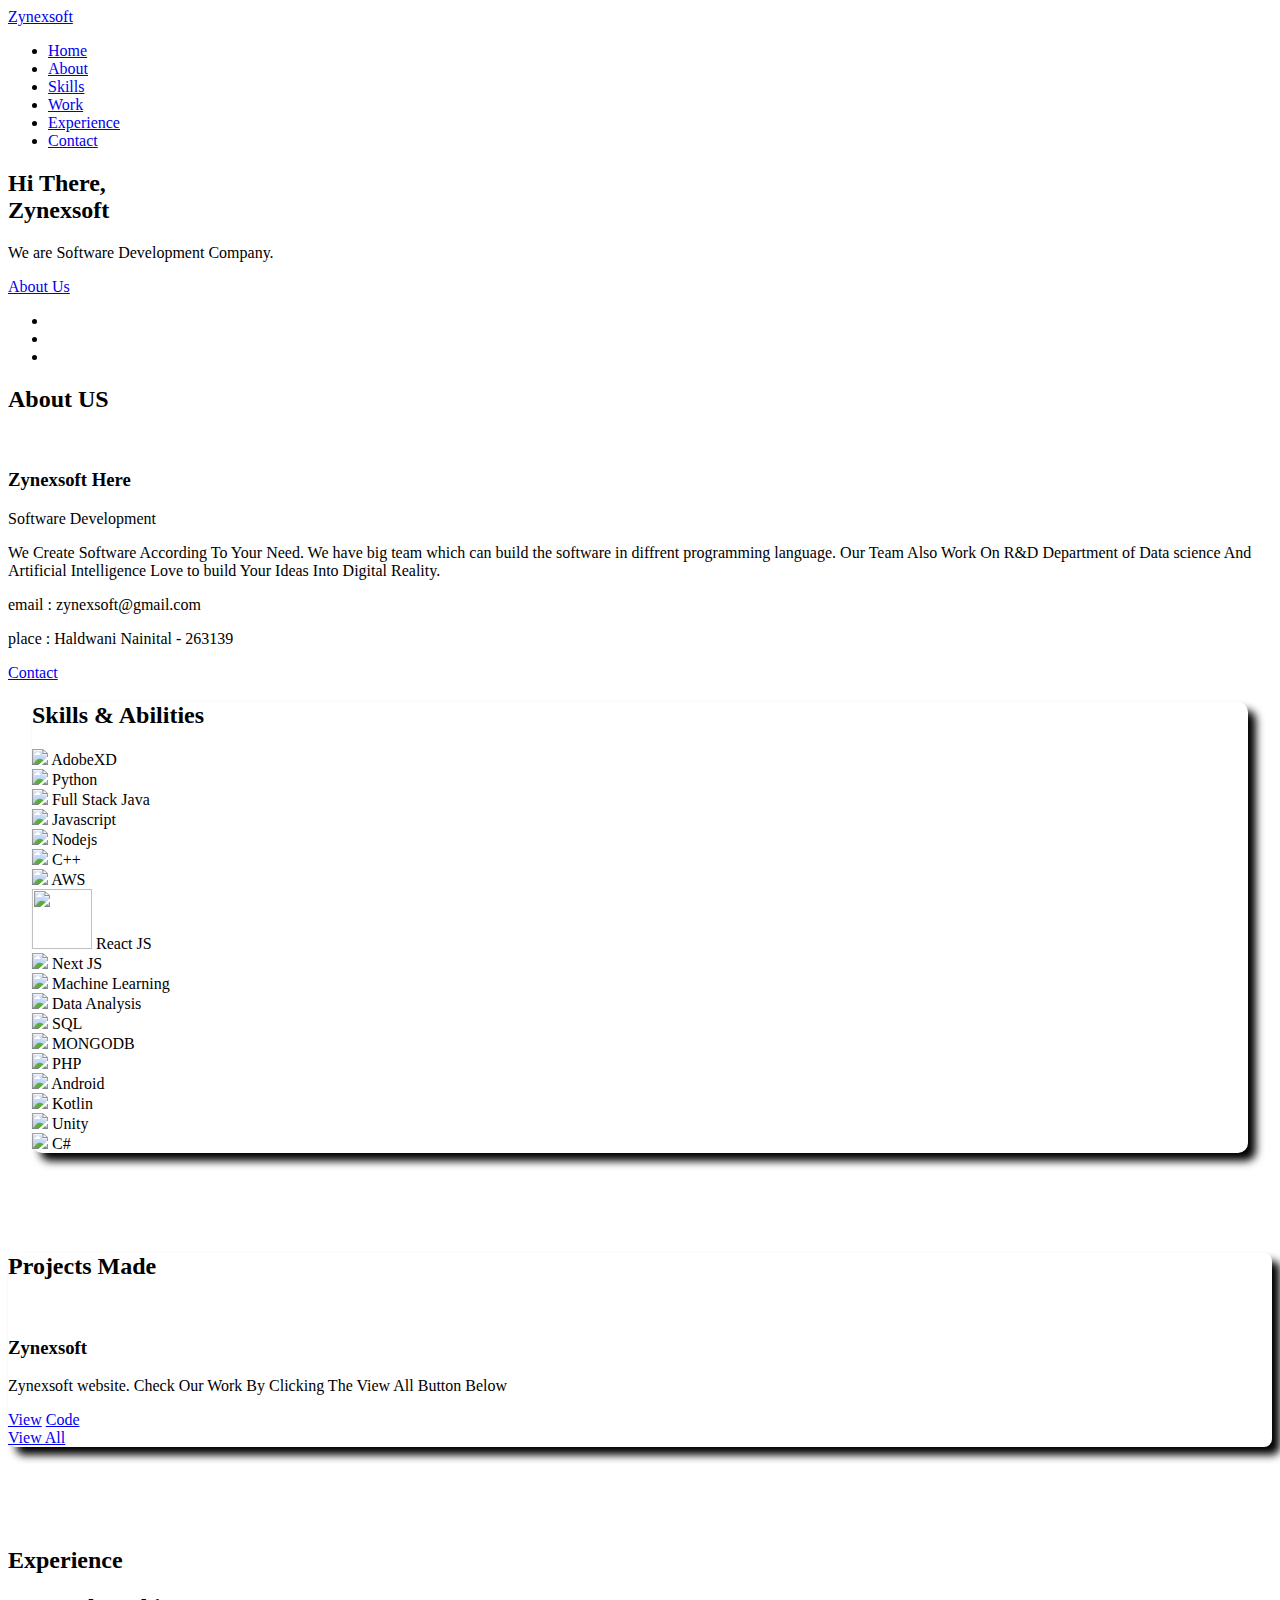
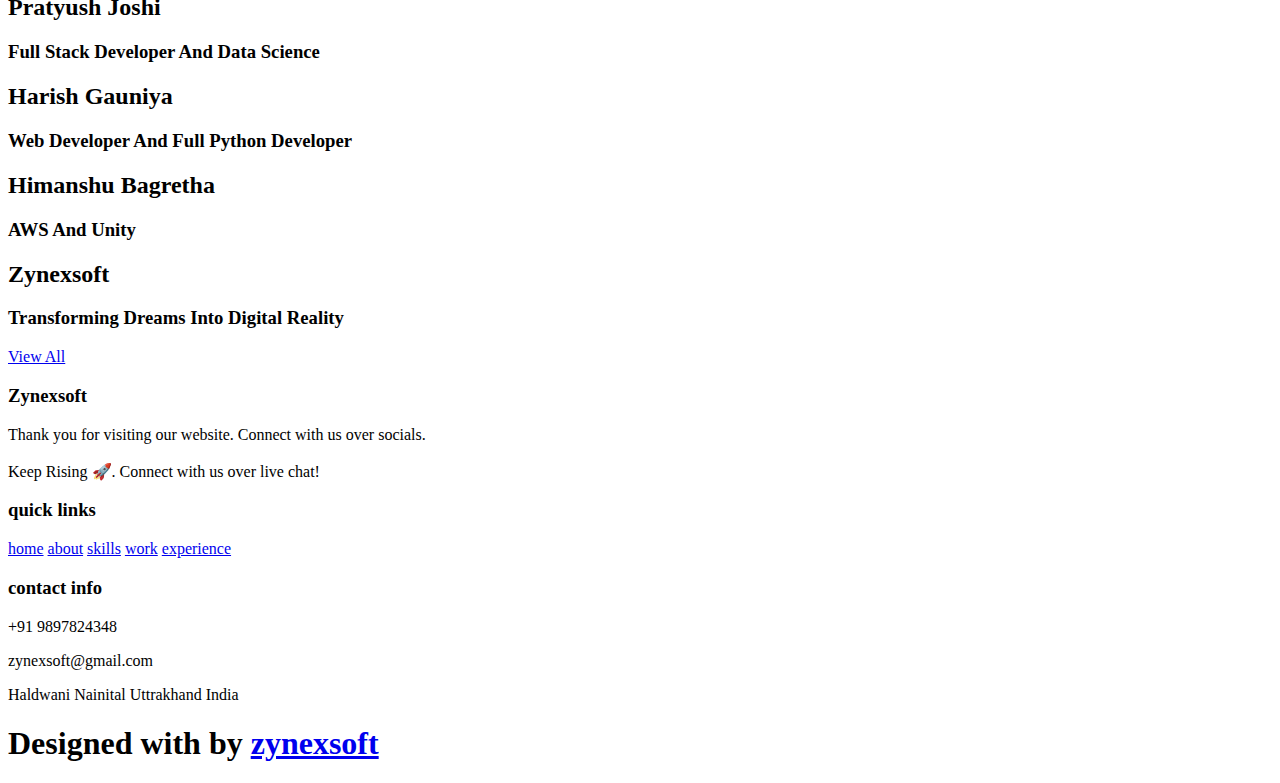
==== index.html @ 365ba720 "Update favicon icon" ====
<!DOCTYPE html>
<html lang="en">
<head>
    <meta charset="UTF-8">
    <meta http-equiv="X-UA-Compatible" content="IE=edge">
    <meta name="viewport" content="width=device-width, initial-scale=1.0">
    <meta name="keywords" content="Zynexsoft, portfolio" />
    <meta name="description" content="Welcome to Zynexsoft. Software development Company" />

     <!-- Favicon -->
    <link href="img/ZynexSoft.jpg" rel="icon">
    <!-- Custom CSS -->
    <link rel="stylesheet" href="./assets/css/style.css">
    <!-- Font Awesome -->
    <link rel="stylesheet" href="https://cdnjs.cloudflare.com/ajax/libs/font-awesome/5.15.3/css/all.min.css" integrity="sha512-iBBXm8fW90+nuLcSKlbmrPcLa0OT92xO1BIsZ+ywDWZCvqsWgccV3gFoRBv0z+8dLJgyAHIhR35VZc2oM/gI1w==" crossorigin="anonymous" referrerpolicy="no-referrer" />
    <!-- Favicon -->
    <title>Zynexsoft</title>
</head>

<!-- pre loader -->
<!-- <div class="loader-container">
  <img draggable="false" src="./assets/images/preloader.gif" alt="">
</div> -->

<!-- navbar starts -->
<header>
        <a href="/" class="logo">Zynexsoft</a>

        <div id="menu" class="fas fa-bars"></div>
        <nav class="navbar">
            <ul>
            <li><a class="active" href="#home">Home</a></li>
            <li><a href="#about">About</a></li>
            <li><a href="#skills">Skills</a></li>
            <li><a href="#work">Work</a></li>
            <li><a href="#experience">Experience</a></li>
            <li><a href="#footers">Contact</a></li>
            </ul>
        </nav>
</header>
<!-- navbar ends -->


<!-- hero section starts -->
<section class="home" id="home">
    <div id="particles-js"></div>

    <div class="content">
    <h2>Hi There,<br/> Zynexsoft <span></span></h2>
    <p>We are Software Development Company.</p>
    <a href="#about" class="btn"><span>About Us</span>
      <i class="fas fa-arrow-circle-down"></i>
    </a>
    <div class="socials">
        <ul class="social-icons">
          <li><a class="linkedin" aria-label="LinkedIn" href="https://www.linkedin.com/in/zynex-software-4982192ba/" target="_blank"><i class="fab fa-linkedin"></i></a></li> 
          <li><a class="github" aria-label="GitHub" href="https://github.com/zynexsoft" target="_blank"><i class="fab fa-github"></i></a></li>
          <li><a class="instagram" aria-label="Instagram" href="https://www.instagram.com/zynexsoft/"><i class="fab fa-instagram" target="_blank"></i></a></li>
          
        </ul>
      </div>
    </div>
</section>
<!-- hero section ends -->


<!-- about section starts -->
<section class="about" id="about">
    <h2 class="heading"></i> About <span>US</span></h2>
    
    <div class="row">

    <div class="image">
        <img draggable="false" class="tilt" src="./assets/images/logo.jpg" alt="">
    </div>
    <div class="content">
        <h3>Zynexsoft Here</h3>
        <span class="tag">Software Development</span>
        
        <p>We Create Software According To Your Need. 
          We have big team which can build the software in diffrent programming language.
          Our Team Also Work On R&D Department of Data science And Artificial Intelligence
          Love to build Your Ideas Into Digital Reality. </p>
        
        <div class="box-container">
            
            <div class="box">
              <p><span> email : </span> zynexsoft@gmail.com</p>
              <p><span> place : </span> Haldwani Nainital - 263139</p>
            </div>
        </div>
        
        <div class="resumebtn">
            <a href="#footers" target="_blank" class="btn"><span>Contact</span>
                <i class="fas fa-chevron-right"></i>
            </a>
        </div>

    </div>
    </div>
</section>
<!-- about section ends -->

<!-- skills section starts -->
<section  style="width: 95vw; margin:auto; box-shadow:8px 8px 8px black; border-radius:10px;" class="skills" id="skills">

    <h2 class="heading"><i class="fas fa-laptop-code"></i> Skills & <span>Abilities</span></h2>

    <div class="container">
          <div class="row" id="skillsContainer">

            <div class="bar">
              <div class="info">
                <img src="https://img.icons8.com/color/48/000000/adobe-xd.png"/>
                <span>AdobeXD</span>
              </div>
            </div>
            <div class="bar">
              <div class="info">
                <img src="/assets/images/python.png"/>
                <span>Python</span>
              </div>
            </div>
            <div class="bar">
              <div class="info">
                <img src="/assets/images/java.png"/>
                <span>Full Stack Java</span>
              </div>
            </div>
            <div class="bar">
              <div class="info">
                <img src="/assets//images//javascript.png"/>
                <span>Javascript</span>
              </div>
            </div>
            <div class="bar">
              <div class="info">
                <img src="/assets//images//nodejs.png"/>
                <span>Nodejs</span>
              </div>
            </div>
            <div class="bar">
              <div class="info">
                <img src="/assets//images//cpp.png"/>
                <span>C++</span>
              </div>
            </div>
            <div class="bar">
              <div class="info">
                <img src="/assets//images//aws.png"/>
                <span>AWS</span>
              </div>
            </div>
            <div class="bar">
              <div class="info">
                <img style="width: 60px; height:60px;" src="/assets//images//reactjs.png"/>
                <span>React JS</span>
              </div>
            </div>
            <div class="bar">
              <div class="info">
                <img src="/assets//images//nextjs.png"/>
                <span>Next JS</span>
              </div>
            </div>
            <div class="bar">
              <div class="info">
                <img src="/assets//images//machinelearning.png"/>
                <span>Machine Learning</span>
              </div>
            </div>
            <div class="bar">
              <div class="info">
                <img src="/assets//images//dataanalysis.png"/>
                <span>Data Analysis</span>
              </div>
            </div>
            <div class="bar">
              <div class="info">
                <img src="/assets//images//sql.png"/>
                <span>SQL</span>
              </div>
            </div>
            <div class="bar">
              <div class="info">
                <img src="/assets//images//mongo.png"/>
                <span>MONGODB</span>
              </div>
            </div>
            <div class="bar">
              <div class="info">
                <img src="/assets//images//php.png"/>
                <span>PHP</span>
              </div>
            </div>

            <div class="bar">
              <div class="info">
                <img src="/assets//images//android.png"/>
                <span>Android</span>
              </div>
            </div>


            <div class="bar">
              <div class="info">
                <img src="/assets//images//kotlin.png"/>
                <span>Kotlin</span>
              </div>
            </div>

            <div class="bar">
              <div class="info">
                <img src="/assets//images//unity.png"/>
                <span>Unity</span>
              </div>
            </div>

            <div class="bar">
              <div class="info">
                <img src="/assets//images//csharp.png"/>
                <span>C#</span>
              </div>
            </div>

      </div>
</div>
</section>
<!-- skills section ends -->





<!-- work project section starts -->
<section class="work" id="work" style="margin-top: 100px; box-shadow:8px 8px 8px black; border-radius:8px" >

  <h2 class="heading"><i class="fas fa-laptop-code"></i> Projects <span>Made</span></h2>

  <div class="box-container">

    <div class="box tilt">
      <img draggable="false" src="/assets/images/logo.jpg" alt="" />
      <div class="content">
        <div class="tag">
        <h3>Zynexsoft</h3>
        </div>
        <div class="desc">
          <p>Zynexsoft website. Check Our Work By Clicking The View All Button Below</p>
          <div class="btns">
            <a href="#" class="btn" target="_blank"><i class="fas fa-eye"></i> View</a>
            <a href="https://github.com/zynexsoft?tab=repositories" class="btn" target="_blank">Code <i class="fas fa-code"></i></a>
          </div>
        </div>
      </div>
    </div>

</div>

<div class="viewall">
  <a href="/projects" class="btn"><span>View All</span>
    <i class="fas fa-arrow-right"></i>
</a>
</div>

</section>
<!-- work project section ends -->

<!-- experience section starts -->
<section class="experience" id="experience" style="margin-top: 100px;">

  <h2 class="heading"><i class="fas fa-briefcase"></i> Experience </h2>

  <div class="timeline">

    <div class="container right">
      <div class="content">
        <div class="tag">
          <h2>Pratyush Joshi</h2>
        </div>
        <div class="desc">
            <h3>Full Stack Developer And Data Science</h3>
        </div>
      </div>
    </div>

    <div class="container left">
      <div class="content">
        <div class="tag">
          <h2>Harish Gauniya</h2>
        </div>
        <div class="desc">
            <h3>Web Developer And Full Python Developer</h3>
        </div>
      </div>
    </div>

    <div class="container right">
      <div class="content">
        <div class="tag">
          <h2>Himanshu Bagretha</h2>
        </div>
        <div class="desc">
            <h3>AWS And Unity</h3>
        </div>
      </div>
    </div>


    <div class="container left">
      <div class="content">
        <div class="tag">
          <h2>Zynexsoft</h2>
        </div>
        <div class="desc">
            <h3>Transforming Dreams Into Digital Reality</h3>
        </div>
      </div>
    </div>
  <div class="morebtn">
    <a href="/experience" class="btn"><span>View All</span>
      <i class="fas fa-arrow-right"></i>
  </a>
  </div>

</div>

</section>
<!-- experience section ends -->

<!-- contact section starts -->
<!-- contact section ends -->


<!-- footer section starts -->
<section id="footers" class="footer">

  <div class="box-container">

      <div class="box">
          <h3>Zynexsoft</h3>
          <p>Thank you for visiting our website. Connect with us over socials. <br/> <br/> Keep Rising 🚀. Connect with us over live chat!</p>
      </div>

      <div class="box">
          <h3>quick links</h3>
          <a href="#home"><i class="fas fa-chevron-circle-right"></i> home</a>
          <a href="#about"><i class="fas fa-chevron-circle-right"></i> about</a>
          <a href="#skills"><i class="fas fa-chevron-circle-right"></i> skills</a>
          <a href="#work"><i class="fas fa-chevron-circle-right"></i> work</a>
          <a href="#experience"><i class="fas fa-chevron-circle-right"></i> experience</a>
      </div>

      <div class="box">
          <h3>contact info</h3>
          <p> <i class="fas fa-phone"></i>+91 9897824348</p>
          <p> <i class="fas fa-envelope"></i>zynexsoft@gmail.com</p>
          <p> <i class="fas fa-map-marked-alt"></i> Haldwani Nainital Uttrakhand India</p>
          <div class="share">

              <a href="https://www.linkedin.com/in/zynex-software-4982192ba/" class="fab fa-linkedin" aria-label="LinkedIn" target="_blank"></a>
              <a href="https://github.com/zynexsoft" class="fab fa-github" aria-label="GitHub" target="_blank"></a>
              <a href="mailto:zynexsoft@gmail.com" class="fas fa-envelope" aria-label="Mail" target="_blank"></a>
          </div>
      </div>
  </div>

  <h1 class="credit">Designed with <i class="fa fa-heart pulse"></i> by <a href="https://www.linkedin.com/in/zynex-software-4982192ba/">zynexsoft</a></h1>

</section>
<!-- footer section ends -->


<!-- scroll top btn -->
<a href="#home" aria-label="ScrollTop" class="fas fa-angle-up" id="scroll-top"></a>
<!-- scroll back to top -->


<!-- ==== ALL MAJOR JAVASCRIPT CDNS STARTS ==== -->
<!-- jquery cdn -->
<script src="https://cdnjs.cloudflare.com/ajax/libs/jquery/3.6.0/jquery.min.js" integrity="sha512-894YE6QWD5I59HgZOGReFYm4dnWc1Qt5NtvYSaNcOP+u1T9qYdvdihz0PPSiiqn/+/3e7Jo4EaG7TubfWGUrMQ==" crossorigin="anonymous" referrerpolicy="no-referrer"></script>

<!-- typed.js cdn -->
<script src="https://cdnjs.cloudflare.com/ajax/libs/typed.js/2.0.5/typed.min.js" integrity="sha512-1KbKusm/hAtkX5FScVR5G36wodIMnVd/aP04af06iyQTkD17szAMGNmxfNH+tEuFp3Og/P5G32L1qEC47CZbUQ==" crossorigin="anonymous" referrerpolicy="no-referrer"></script>

<!-- particle.js links -->
<script src="./assets/js/particles.min.js"></script>
<script src="./assets/js/app.js"></script>

<!-- vanilla tilt.js links -->
<script src="https://cdnjs.cloudflare.com/ajax/libs/vanilla-tilt/1.7.0/vanilla-tilt.min.js" integrity="sha512-SttpKhJqONuBVxbRcuH0wezjuX+BoFoli0yPsnrAADcHsQMW8rkR84ItFHGIkPvhnlRnE2FaifDOUw+EltbuHg==" crossorigin="anonymous" referrerpolicy="no-referrer"></script>

<!-- scroll reveal anim -->
<script src="https://unpkg.com/scrollreveal"></script>

<script
      type="text/javascript"
      src="https://cdn.jsdelivr.net/npm/emailjs-com@3/dist/email.min.js"
    ></script>

<!-- ==== ALL MAJOR JAVASCRIPT CDNS ENDS ==== -->

<script src="./assets/js/script.js"></script>

</body>
</html>
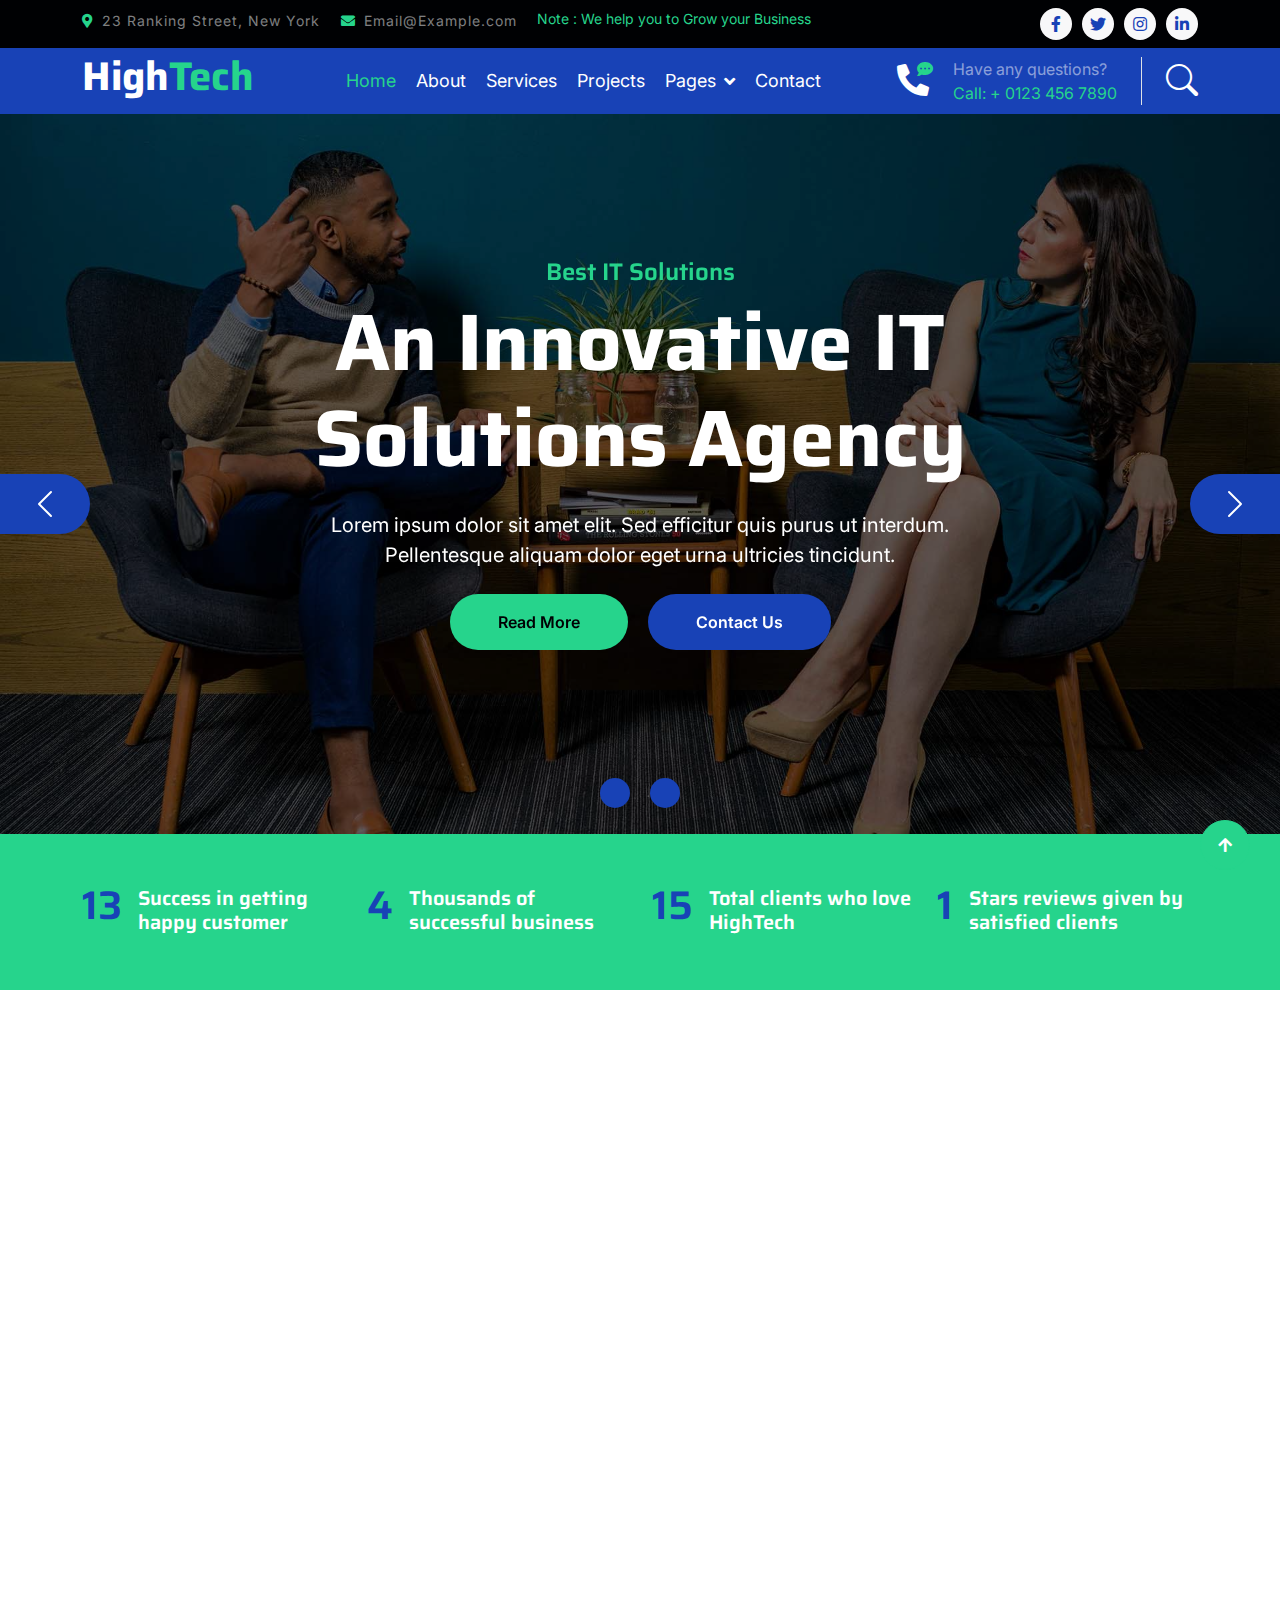
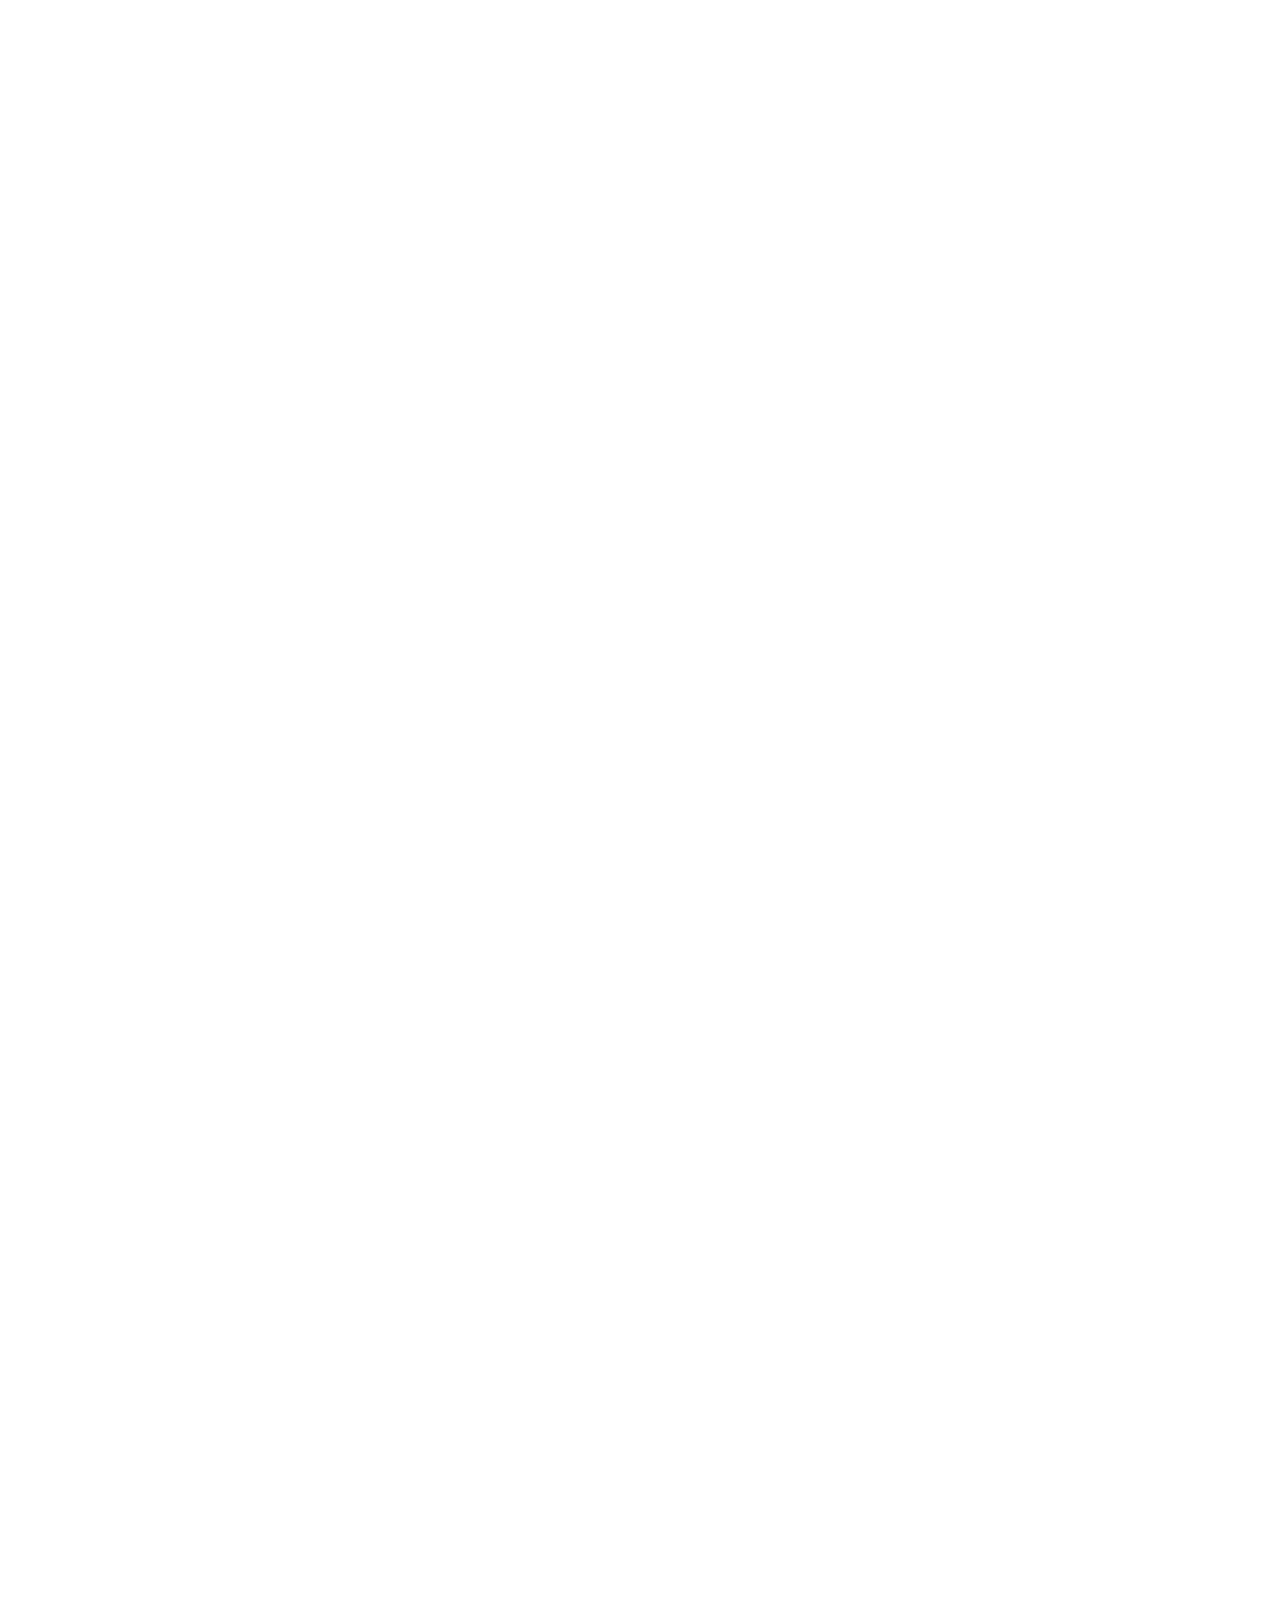
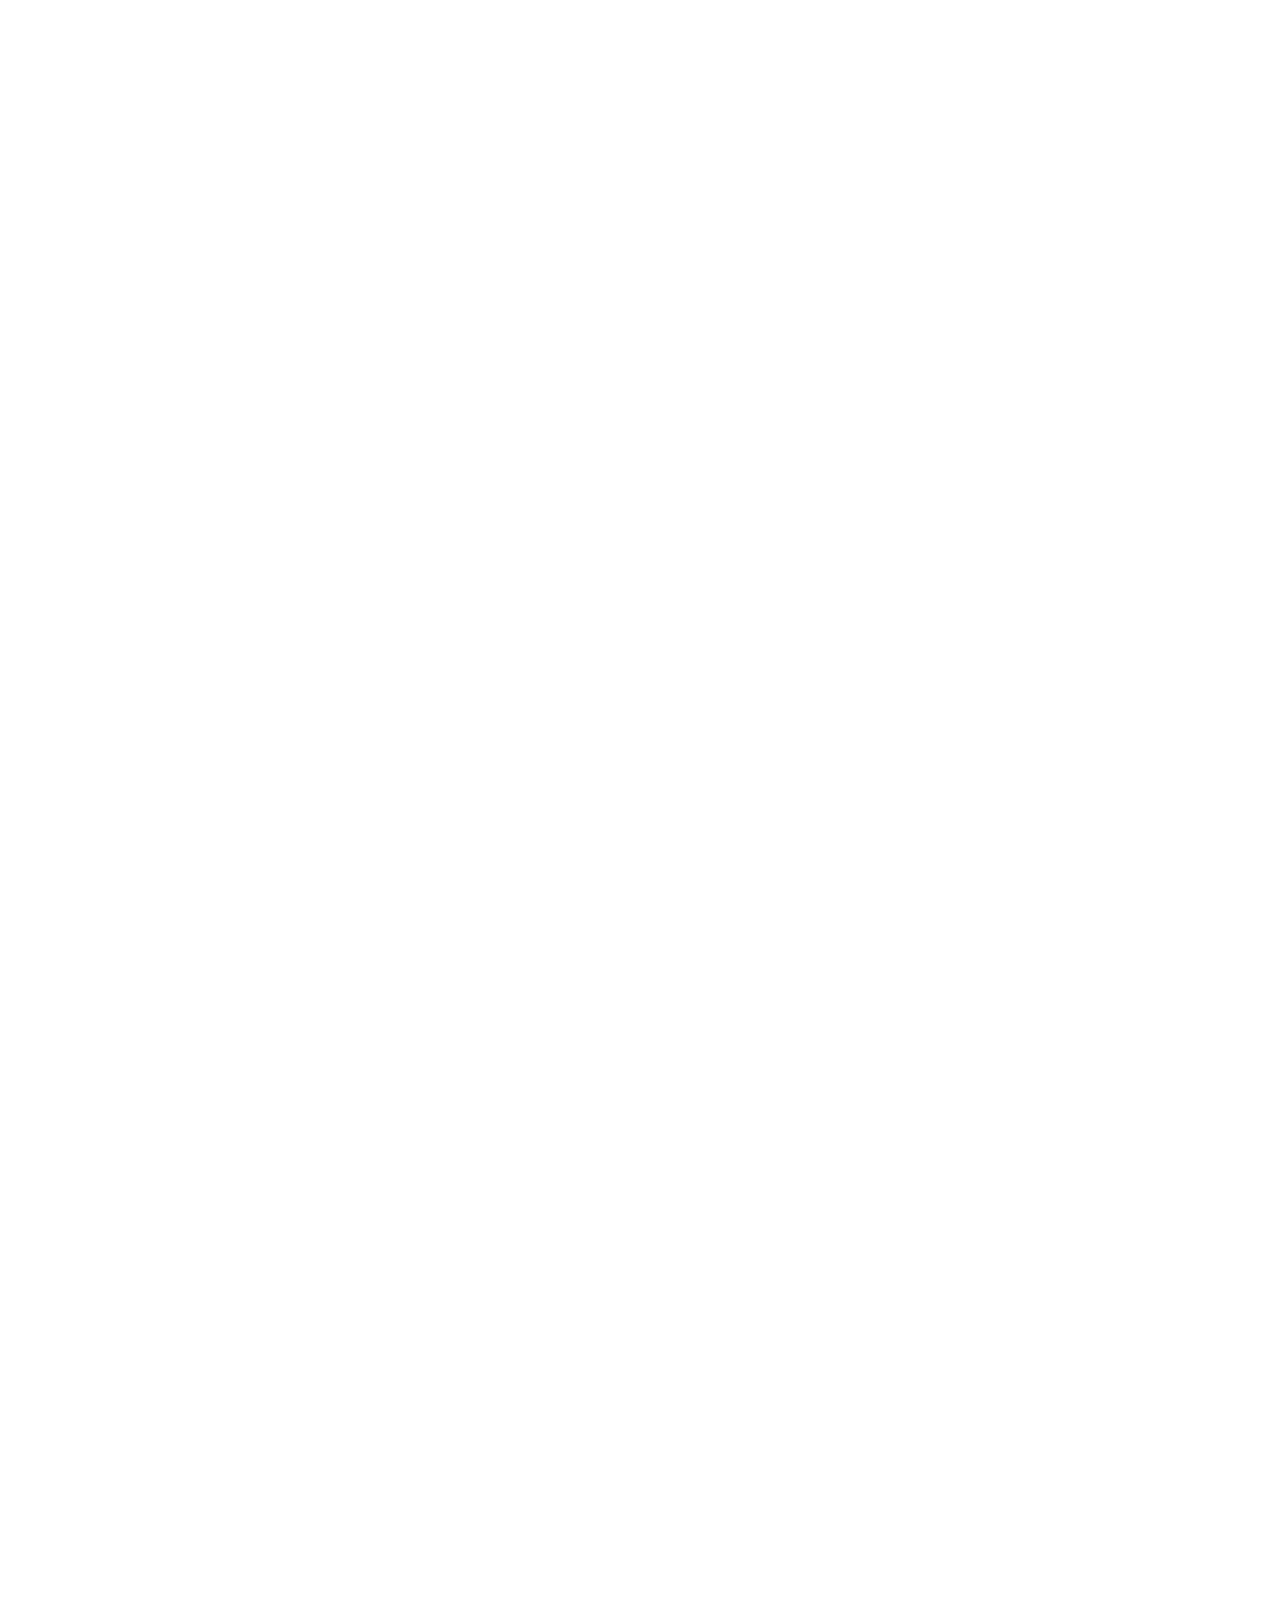
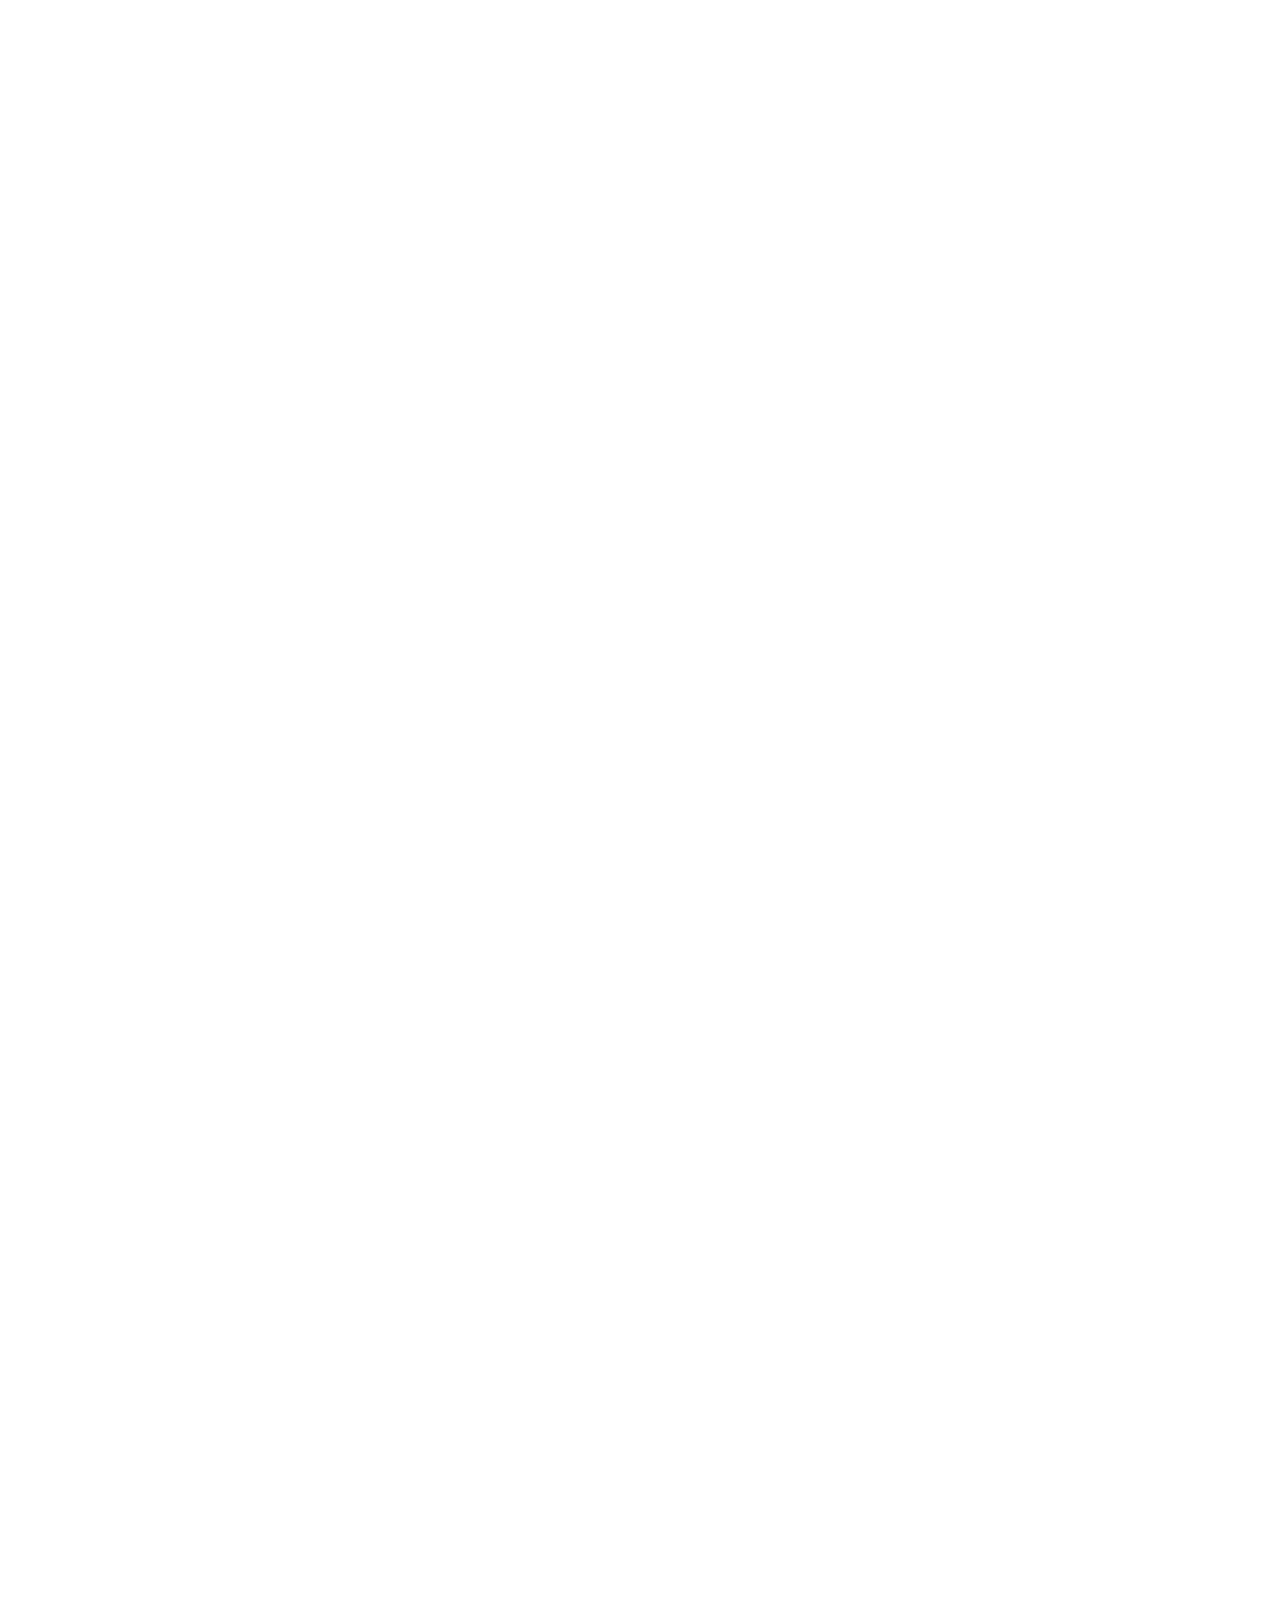
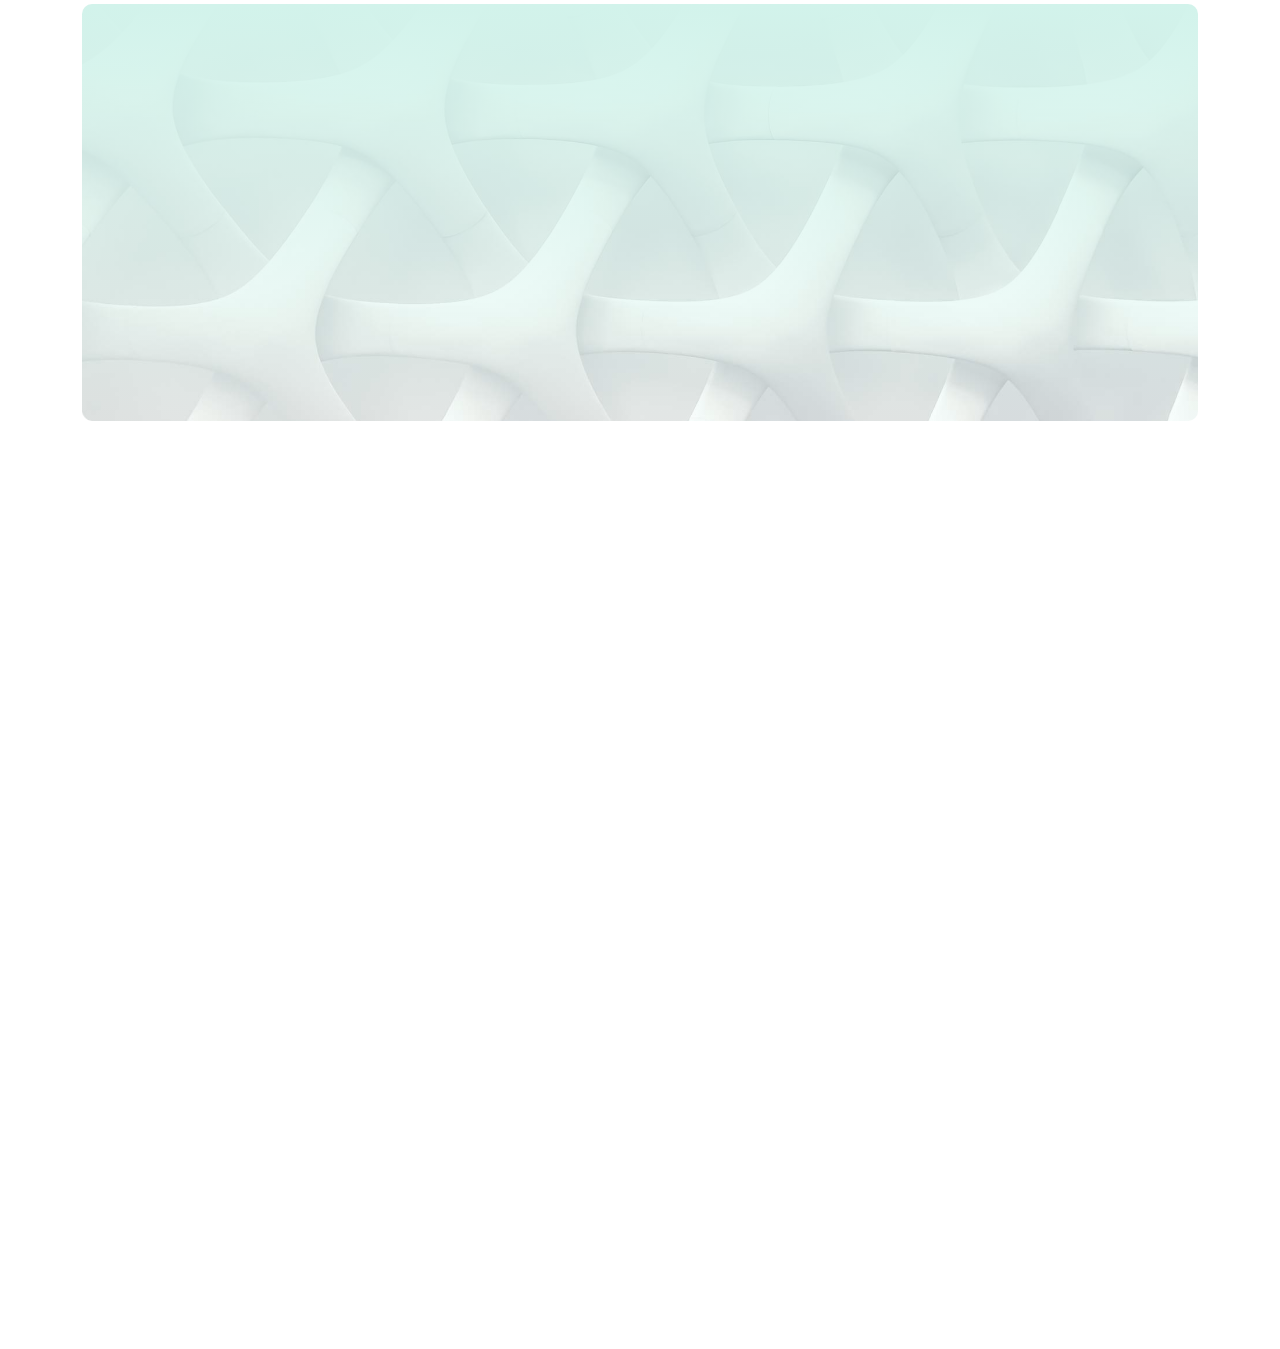
==== commit f06b8ada: "index.html" ====
--- a/index.html
+++ b/index.html
@@ -1,406 +1,839 @@
-<!DOCTYPE html>
-<html lang="en">
-<head>
-    <meta charset="UTF-8">
-    <meta http-equiv="X-UA-Compatible" content="IE=edge">
-    <meta name="viewport" content="width=device-width, initial-scale=1.0">
-    <meta name="keywords" content="Zynexsoft, portfolio" />
-    <meta name="description" content="Welcome to Zynexsoft. Software development Company" />
-
-     <!-- Favicon -->
-    <link href="img/ZynexSoft.jpg" rel="icon">
-    <!-- Custom CSS -->
-    <link rel="stylesheet" href="./assets/css/style.css">
-    <!-- Font Awesome -->
-    <link rel="stylesheet" href="https://cdnjs.cloudflare.com/ajax/libs/font-awesome/5.15.3/css/all.min.css" integrity="sha512-iBBXm8fW90+nuLcSKlbmrPcLa0OT92xO1BIsZ+ywDWZCvqsWgccV3gFoRBv0z+8dLJgyAHIhR35VZc2oM/gI1w==" crossorigin="anonymous" referrerpolicy="no-referrer" />
-    <!-- Favicon -->
-    <title>Zynexsoft</title>
-</head>
-
-<!-- pre loader -->
-<!-- <div class="loader-container">
-  <img draggable="false" src="./assets/images/preloader.gif" alt="">
-</div> -->
-
-<!-- navbar starts -->
-<header>
-        <a href="/" class="logo">Zynexsoft</a>
-
-        <div id="menu" class="fas fa-bars"></div>
-        <nav class="navbar">
-            <ul>
-            <li><a class="active" href="#home">Home</a></li>
-            <li><a href="#about">About</a></li>
-            <li><a href="#skills">Skills</a></li>
-            <li><a href="#work">Work</a></li>
-            <li><a href="#experience">Experience</a></li>
-            <li><a href="#footers">Contact</a></li>
-            </ul>
-        </nav>
-</header>
-<!-- navbar ends -->
-
-
-<!-- hero section starts -->
-<section class="home" id="home">
-    <div id="particles-js"></div>
-
-    <div class="content">
-    <h2>Hi There,<br/> Zynexsoft <span></span></h2>
-    <p>We are Software Development Company.</p>
-    <a href="#about" class="btn"><span>About Us</span>
-      <i class="fas fa-arrow-circle-down"></i>
-    </a>
-    <div class="socials">
-        <ul class="social-icons">
-          <li><a class="linkedin" aria-label="LinkedIn" href="https://www.linkedin.com/in/zynex-software-4982192ba/" target="_blank"><i class="fab fa-linkedin"></i></a></li> 
-          <li><a class="github" aria-label="GitHub" href="https://github.com/zynexsoft" target="_blank"><i class="fab fa-github"></i></a></li>
-          <li><a class="instagram" aria-label="Instagram" href="https://www.instagram.com/zynexsoft/"><i class="fab fa-instagram" target="_blank"></i></a></li>
-          
-        </ul>
-      </div>
-    </div>
-</section>
-<!-- hero section ends -->
-
-
-<!-- about section starts -->
-<section class="about" id="about">
-    <h2 class="heading"></i> About <span>US</span></h2>
-    
-    <div class="row">
-
-    <div class="image">
-        <img draggable="false" class="tilt" src="./assets/images/logo.jpg" alt="">
-    </div>
-    <div class="content">
-        <h3>Zynexsoft Here</h3>
-        <span class="tag">Software Development</span>
-        
-        <p>We Create Software According To Your Need. 
-          We have big team which can build the software in diffrent programming language.
-          Our Team Also Work On R&D Department of Data science And Artificial Intelligence
-          Love to build Your Ideas Into Digital Reality. </p>
-        
-        <div class="box-container">
-            
-            <div class="box">
-              <p><span> email : </span> zynexsoft@gmail.com</p>
-              <p><span> place : </span> Haldwani Nainital - 263139</p>
-            </div>
-        </div>
-        
-        <div class="resumebtn">
-            <a href="#footers" target="_blank" class="btn"><span>Contact</span>
-                <i class="fas fa-chevron-right"></i>
-            </a>
-        </div>
-
-    </div>
-    </div>
-</section>
-<!-- about section ends -->
-
-<!-- skills section starts -->
-<section  style="width: 95vw; margin:auto; box-shadow:8px 8px 8px black; border-radius:10px;" class="skills" id="skills">
-
-    <h2 class="heading"><i class="fas fa-laptop-code"></i> Skills & <span>Abilities</span></h2>
-
-    <div class="container">
-          <div class="row" id="skillsContainer">
-
-            <div class="bar">
-              <div class="info">
-                <img src="https://img.icons8.com/color/48/000000/adobe-xd.png"/>
-                <span>AdobeXD</span>
-              </div>
-            </div>
-            <div class="bar">
-              <div class="info">
-                <img src="/assets/images/python.png"/>
-                <span>Python</span>
-              </div>
-            </div>
-            <div class="bar">
-              <div class="info">
-                <img src="/assets/images/java.png"/>
-                <span>Full Stack Java</span>
-              </div>
-            </div>
-            <div class="bar">
-              <div class="info">
-                <img src="/assets//images//javascript.png"/>
-                <span>Javascript</span>
-              </div>
-            </div>
-            <div class="bar">
-              <div class="info">
-                <img src="/assets//images//nodejs.png"/>
-                <span>Nodejs</span>
-              </div>
-            </div>
-            <div class="bar">
-              <div class="info">
-                <img src="/assets//images//cpp.png"/>
-                <span>C++</span>
-              </div>
-            </div>
-            <div class="bar">
-              <div class="info">
-                <img src="/assets//images//aws.png"/>
-                <span>AWS</span>
-              </div>
-            </div>
-            <div class="bar">
-              <div class="info">
-                <img style="width: 60px; height:60px;" src="/assets//images//reactjs.png"/>
-                <span>React JS</span>
-              </div>
-            </div>
-            <div class="bar">
-              <div class="info">
-                <img src="/assets//images//nextjs.png"/>
-                <span>Next JS</span>
-              </div>
-            </div>
-            <div class="bar">
-              <div class="info">
-                <img src="/assets//images//machinelearning.png"/>
-                <span>Machine Learning</span>
-              </div>
-            </div>
-            <div class="bar">
-              <div class="info">
-                <img src="/assets//images//dataanalysis.png"/>
-                <span>Data Analysis</span>
-              </div>
-            </div>
-            <div class="bar">
-              <div class="info">
-                <img src="/assets//images//sql.png"/>
-                <span>SQL</span>
-              </div>
-            </div>
-            <div class="bar">
-              <div class="info">
-                <img src="/assets//images//mongo.png"/>
-                <span>MONGODB</span>
-              </div>
-            </div>
-            <div class="bar">
-              <div class="info">
-                <img src="/assets//images//php.png"/>
-                <span>PHP</span>
-              </div>
-            </div>
-
-            <div class="bar">
-              <div class="info">
-                <img src="/assets//images//android.png"/>
-                <span>Android</span>
-              </div>
-            </div>
-
-
-            <div class="bar">
-              <div class="info">
-                <img src="/assets//images//kotlin.png"/>
-                <span>Kotlin</span>
-              </div>
-            </div>
-
-            <div class="bar">
-              <div class="info">
-                <img src="/assets//images//unity.png"/>
-                <span>Unity</span>
-              </div>
-            </div>
-
-            <div class="bar">
-              <div class="info">
-                <img src="/assets//images//csharp.png"/>
-                <span>C#</span>
-              </div>
-            </div>
-
-      </div>
-</div>
-</section>
-<!-- skills section ends -->
-
-
-
-
-
-<!-- work project section starts -->
-<section class="work" id="work" style="margin-top: 100px; box-shadow:8px 8px 8px black; border-radius:8px" >
-
-  <h2 class="heading"><i class="fas fa-laptop-code"></i> Projects <span>Made</span></h2>
-
-  <div class="box-container">
-
-    <div class="box tilt">
-      <img draggable="false" src="/assets/images/logo.jpg" alt="" />
-      <div class="content">
-        <div class="tag">
-        <h3>Zynexsoft</h3>
-        </div>
-        <div class="desc">
-          <p>Zynexsoft website. Check Our Work By Clicking The View All Button Below</p>
-          <div class="btns">
-            <a href="#" class="btn" target="_blank"><i class="fas fa-eye"></i> View</a>
-            <a href="https://github.com/zynexsoft?tab=repositories" class="btn" target="_blank">Code <i class="fas fa-code"></i></a>
-          </div>
-        </div>
-      </div>
-    </div>
-
-</div>
-
-<div class="viewall">
-  <a href="/projects" class="btn"><span>View All</span>
-    <i class="fas fa-arrow-right"></i>
-</a>
-</div>
-
-</section>
-<!-- work project section ends -->
-
-<!-- experience section starts -->
-<section class="experience" id="experience" style="margin-top: 100px;">
-
-  <h2 class="heading"><i class="fas fa-briefcase"></i> Experience </h2>
-
-  <div class="timeline">
-
-    <div class="container right">
-      <div class="content">
-        <div class="tag">
-          <h2>Pratyush Joshi</h2>
-        </div>
-        <div class="desc">
-            <h3>Full Stack Developer And Data Science</h3>
-        </div>
-      </div>
-    </div>
-
-    <div class="container left">
-      <div class="content">
-        <div class="tag">
-          <h2>Harish Gauniya</h2>
-        </div>
-        <div class="desc">
-            <h3>Web Developer And Full Python Developer</h3>
-        </div>
-      </div>
-    </div>
-
-    <div class="container right">
-      <div class="content">
-        <div class="tag">
-          <h2>Himanshu Bagretha</h2>
-        </div>
-        <div class="desc">
-            <h3>AWS And Unity</h3>
-        </div>
-      </div>
-    </div>
-
-
-    <div class="container left">
-      <div class="content">
-        <div class="tag">
-          <h2>Zynexsoft</h2>
-        </div>
-        <div class="desc">
-            <h3>Transforming Dreams Into Digital Reality</h3>
-        </div>
-      </div>
-    </div>
-  <div class="morebtn">
-    <a href="/experience" class="btn"><span>View All</span>
-      <i class="fas fa-arrow-right"></i>
-  </a>
-  </div>
-
-</div>
-
-</section>
-<!-- experience section ends -->
-
-<!-- contact section starts -->
-<!-- contact section ends -->
-
-
-<!-- footer section starts -->
-<section id="footers" class="footer">
-
-  <div class="box-container">
-
-      <div class="box">
-          <h3>Zynexsoft</h3>
-          <p>Thank you for visiting our website. Connect with us over socials. <br/> <br/> Keep Rising 🚀. Connect with us over live chat!</p>
-      </div>
-
-      <div class="box">
-          <h3>quick links</h3>
-          <a href="#home"><i class="fas fa-chevron-circle-right"></i> home</a>
-          <a href="#about"><i class="fas fa-chevron-circle-right"></i> about</a>
-          <a href="#skills"><i class="fas fa-chevron-circle-right"></i> skills</a>
-          <a href="#work"><i class="fas fa-chevron-circle-right"></i> work</a>
-          <a href="#experience"><i class="fas fa-chevron-circle-right"></i> experience</a>
-      </div>
-
-      <div class="box">
-          <h3>contact info</h3>
-          <p> <i class="fas fa-phone"></i>+91 9897824348</p>
-          <p> <i class="fas fa-envelope"></i>zynexsoft@gmail.com</p>
-          <p> <i class="fas fa-map-marked-alt"></i> Haldwani Nainital Uttrakhand India</p>
-          <div class="share">
-
-              <a href="https://www.linkedin.com/in/zynex-software-4982192ba/" class="fab fa-linkedin" aria-label="LinkedIn" target="_blank"></a>
-              <a href="https://github.com/zynexsoft" class="fab fa-github" aria-label="GitHub" target="_blank"></a>
-              <a href="mailto:zynexsoft@gmail.com" class="fas fa-envelope" aria-label="Mail" target="_blank"></a>
-          </div>
-      </div>
-  </div>
-
-  <h1 class="credit">Designed with <i class="fa fa-heart pulse"></i> by <a href="https://www.linkedin.com/in/zynex-software-4982192ba/">zynexsoft</a></h1>
-
-</section>
-<!-- footer section ends -->
-
-
-<!-- scroll top btn -->
-<a href="#home" aria-label="ScrollTop" class="fas fa-angle-up" id="scroll-top"></a>
-<!-- scroll back to top -->
-
-
-<!-- ==== ALL MAJOR JAVASCRIPT CDNS STARTS ==== -->
-<!-- jquery cdn -->
-<script src="https://cdnjs.cloudflare.com/ajax/libs/jquery/3.6.0/jquery.min.js" integrity="sha512-894YE6QWD5I59HgZOGReFYm4dnWc1Qt5NtvYSaNcOP+u1T9qYdvdihz0PPSiiqn/+/3e7Jo4EaG7TubfWGUrMQ==" crossorigin="anonymous" referrerpolicy="no-referrer"></script>
-
-<!-- typed.js cdn -->
-<script src="https://cdnjs.cloudflare.com/ajax/libs/typed.js/2.0.5/typed.min.js" integrity="sha512-1KbKusm/hAtkX5FScVR5G36wodIMnVd/aP04af06iyQTkD17szAMGNmxfNH+tEuFp3Og/P5G32L1qEC47CZbUQ==" crossorigin="anonymous" referrerpolicy="no-referrer"></script>
-
-<!-- particle.js links -->
-<script src="./assets/js/particles.min.js"></script>
-<script src="./assets/js/app.js"></script>
-
-<!-- vanilla tilt.js links -->
-<script src="https://cdnjs.cloudflare.com/ajax/libs/vanilla-tilt/1.7.0/vanilla-tilt.min.js" integrity="sha512-SttpKhJqONuBVxbRcuH0wezjuX+BoFoli0yPsnrAADcHsQMW8rkR84ItFHGIkPvhnlRnE2FaifDOUw+EltbuHg==" crossorigin="anonymous" referrerpolicy="no-referrer"></script>
-
-<!-- scroll reveal anim -->
-<script src="https://unpkg.com/scrollreveal"></script>
-
-<script
-      type="text/javascript"
-      src="https://cdn.jsdelivr.net/npm/emailjs-com@3/dist/email.min.js"
-    ></script>
-
-<!-- ==== ALL MAJOR JAVASCRIPT CDNS ENDS ==== -->
-
-<script src="./assets/js/script.js"></script>
-
-</body>
-</html>
+<!DOCTYPE html>
+<html lang="en">
+
+    <head>
+        <meta charset="utf-8">
+        <title>HighTech - IT Solutions Website Template</title>
+        <meta content="width=device-width, initial-scale=1.0" name="viewport">
+        <meta content="" name="keywords">
+        <meta content="" name="description">
+
+        <!-- Google Web Fonts -->
+        <link rel="preconnect" href="https://fonts.googleapis.com">
+        <link rel="preconnect" href="https://fonts.gstatic.com" crossorigin>
+        <link href="https://fonts.googleapis.com/css2?family=Inter:wght@400;500;600&family=Saira:wght@500;600;700&display=swap" rel="stylesheet"> 
+
+        <!-- Icon Font Stylesheet -->
+        <link href="https://cdnjs.cloudflare.com/ajax/libs/font-awesome/5.10.0/css/all.min.css" rel="stylesheet">
+        <link href="https://cdn.jsdelivr.net/npm/bootstrap-icons@1.4.1/font/bootstrap-icons.css" rel="stylesheet">
+
+        <!-- Libraries Stylesheet -->
+        <link href="lib/animate/animate.min.css" rel="stylesheet">
+        <link href="lib/owlcarousel/assets/owl.carousel.min.css" rel="stylesheet">
+
+        <!-- Customized Bootstrap Stylesheet -->
+        <link href="css/bootstrap.min.css" rel="stylesheet">
+
+        <!-- Template Stylesheet -->
+        <link href="css/style.css" rel="stylesheet">
+    </head>
+
+    <body>
+        <!-- Spinner Start -->
+        <div id="spinner" class="show position-fixed translate-middle w-100 vh-100 top-50 start-50 d-flex align-items-center justify-content-center">
+            <div class="spinner-grow text-primary" role="status"></div>
+        </div>
+        <!-- Spinner End -->
+
+        <!-- Topbar Start -->
+        <div class="container-fluid bg-dark py-2 d-none d-md-flex">
+            <div class="container">
+                <div class="d-flex justify-content-between topbar">
+                    <div class="top-info">
+                        <small class="me-3 text-white-50"><a href="#"><i class="fas fa-map-marker-alt me-2 text-secondary"></i></a>23 Ranking Street, New York</small>
+                        <small class="me-3 text-white-50"><a href="#"><i class="fas fa-envelope me-2 text-secondary"></i></a>Email@Example.com</small>
+                    </div>
+                    <div id="note" class="text-secondary d-none d-xl-flex"><small>Note : We help you to Grow your Business</small></div>
+                    <div class="top-link">
+                        <a href="" class="bg-light nav-fill btn btn-sm-square rounded-circle"><i class="fab fa-facebook-f text-primary"></i></a>
+                        <a href="" class="bg-light nav-fill btn btn-sm-square rounded-circle"><i class="fab fa-twitter text-primary"></i></a>
+                        <a href="" class="bg-light nav-fill btn btn-sm-square rounded-circle"><i class="fab fa-instagram text-primary"></i></a>
+                        <a href="" class="bg-light nav-fill btn btn-sm-square rounded-circle me-0"><i class="fab fa-linkedin-in text-primary"></i></a>
+                    </div>
+                </div>
+            </div>
+        </div>
+        <!-- Topbar End -->
+
+        <!-- Navbar Start -->
+        <div class="container-fluid bg-primary">
+            <div class="container">
+                <nav class="navbar navbar-dark navbar-expand-lg py-0">
+                    <a href="index.html" class="navbar-brand">
+                        <h1 class="text-white fw-bold d-block">High<span class="text-secondary">Tech</span> </h1>
+                    </a>
+                    <button type="button" class="navbar-toggler me-0" data-bs-toggle="collapse" data-bs-target="#navbarCollapse">
+                        <span class="navbar-toggler-icon"></span>
+                    </button>
+                    <div class="collapse navbar-collapse bg-transparent" id="navbarCollapse">
+                        <div class="navbar-nav ms-auto mx-xl-auto p-0">
+                            <a href="index.html" class="nav-item nav-link active text-secondary">Home</a>
+                            <a href="about.html" class="nav-item nav-link">About</a>
+                            <a href="service.html" class="nav-item nav-link">Services</a>
+                            <a href="project.html" class="nav-item nav-link">Projects</a>
+                            <div class="nav-item dropdown">
+                                <a href="#" class="nav-link dropdown-toggle" data-bs-toggle="dropdown">Pages</a>
+                                <div class="dropdown-menu rounded">
+                                    <a href="blog.html" class="dropdown-item">Our Blog</a>
+                                    <a href="team.html" class="dropdown-item">Our Team</a>
+                                    <a href="testimonial.html" class="dropdown-item">Testimonial</a>
+                                    <a href="404.html" class="dropdown-item">404 Page</a>
+                                </div>
+                            </div>
+                            <a href="contact.html" class="nav-item nav-link">Contact</a>
+                        </div>
+                    </div>
+                    <div class="d-none d-xl-flex flex-shirink-0">
+                        <div id="phone-tada" class="d-flex align-items-center justify-content-center me-4">
+                            <a href="" class="position-relative animated tada infinite">
+                                <i class="fa fa-phone-alt text-white fa-2x"></i>
+                                <div class="position-absolute" style="top: -7px; left: 20px;">
+                                    <span><i class="fa fa-comment-dots text-secondary"></i></span>
+                                </div>
+                            </a>
+                        </div>
+                        <div class="d-flex flex-column pe-4 border-end">
+                            <span class="text-white-50">Have any questions?</span>
+                            <span class="text-secondary">Call: + 0123 456 7890</span>
+                        </div>
+                        <div class="d-flex align-items-center justify-content-center ms-4 ">
+                            <a href="#"><i class="bi bi-search text-white fa-2x"></i> </a>
+                        </div>
+                    </div>
+                </nav>
+            </div>
+        </div>
+        <!-- Navbar End -->
+
+        <!-- Carousel Start -->
+        <div class="container-fluid px-0">
+            <div id="carouselId" class="carousel slide" data-bs-ride="carousel">
+                <ol class="carousel-indicators">
+                    <li data-bs-target="#carouselId" data-bs-slide-to="0" class="active" aria-current="true" aria-label="First slide"></li>
+                    <li data-bs-target="#carouselId" data-bs-slide-to="1" aria-label="Second slide"></li>
+                </ol>
+                <div class="carousel-inner" role="listbox">
+                    <div class="carousel-item active">
+                        <img src="img/carousel-1.jpg" class="img-fluid" alt="First slide">
+                        <div class="carousel-caption">
+                            <div class="container carousel-content">
+                                <h6 class="text-secondary h4 animated fadeInUp">Best IT Solutions</h6>
+                                <h1 class="text-white display-1 mb-4 animated fadeInRight">An Innovative IT Solutions Agency</h1>
+                                <p class="mb-4 text-white fs-5 animated fadeInDown">Lorem ipsum dolor sit amet elit. Sed efficitur quis purus ut interdum. Pellentesque aliquam dolor eget urna ultricies tincidunt.</p>
+                                <a href="" class="me-2"><button type="button" class="px-4 py-sm-3 px-sm-5 btn btn-primary rounded-pill carousel-content-btn1 animated fadeInLeft">Read More</button></a>
+                                <a href="" class="ms-2"><button type="button" class="px-4 py-sm-3 px-sm-5 btn btn-primary rounded-pill carousel-content-btn2 animated fadeInRight">Contact Us</button></a>
+                            </div>
+                        </div>
+                    </div>
+                    <div class="carousel-item">
+                        <img src="img/carousel-2.jpg" class="img-fluid" alt="Second slide">
+                        <div class="carousel-caption">
+                            <div class="container carousel-content">
+                                <h6 class="text-secondary h4 animated fadeInUp">Best IT Solutions</h6>
+                                <h1 class="text-white display-1 mb-4 animated fadeInLeft">Quality Digital Services You Really Need!</h1>
+                                <p class="mb-4 text-white fs-5 animated fadeInDown">Lorem ipsum dolor sit amet elit. Sed efficitur quis purus ut interdum. Pellentesque aliquam dolor eget urna ultricies tincidunt.</p>
+                                <a href="" class="me-2"><button type="button" class="px-4 py-sm-3 px-sm-5 btn btn-primary rounded-pill carousel-content-btn1 animated fadeInLeft">Read More</button></a>
+                                <a href="" class="ms-2"><button type="button" class="px-4 py-sm-3 px-sm-5 btn btn-primary rounded-pill carousel-content-btn2 animated fadeInRight">Contact Us</button></a>
+                            </div>
+                        </div>
+                    </div>
+                </div>
+                <button class="carousel-control-prev" type="button" data-bs-target="#carouselId" data-bs-slide="prev">
+                    <span class="carousel-control-prev-icon" aria-hidden="true"></span>
+                    <span class="visually-hidden">Previous</span>
+                </button>
+                <button class="carousel-control-next" type="button" data-bs-target="#carouselId" data-bs-slide="next">
+                    <span class="carousel-control-next-icon" aria-hidden="true"></span>
+                    <span class="visually-hidden">Next</span>
+                </button>
+            </div>
+        </div>
+        <!-- Carousel End -->
+
+
+        <!-- Fact Start -->
+        <div class="container-fluid bg-secondary py-5">
+            <div class="container">
+                <div class="row">
+                    <div class="col-lg-3 wow fadeIn" data-wow-delay=".1s">
+                        <div class="d-flex counter">
+                            <h1 class="me-3 text-primary counter-value">99</h1>
+                            <h5 class="text-white mt-1">Success in getting happy customer</h5>
+                        </div>
+                    </div>
+                    <div class="col-lg-3 wow fadeIn" data-wow-delay=".3s">
+                        <div class="d-flex counter">
+                            <h1 class="me-3 text-primary counter-value">25</h1>
+                            <h5 class="text-white mt-1">Thousands of successful business</h5>
+                        </div>
+                    </div>
+                    <div class="col-lg-3 wow fadeIn" data-wow-delay=".5s">
+                        <div class="d-flex counter">
+                            <h1 class="me-3 text-primary counter-value">120</h1>
+                            <h5 class="text-white mt-1">Total clients who love HighTech</h5>
+                        </div>
+                    </div>
+                    <div class="col-lg-3 wow fadeIn" data-wow-delay=".7s">
+                        <div class="d-flex counter">
+                            <h1 class="me-3 text-primary counter-value">5</h1>
+                            <h5 class="text-white mt-1">Stars reviews given by satisfied clients</h5>
+                        </div>
+                    </div>
+                </div>
+            </div>
+        </div>
+        <!-- Fact End -->
+
+
+        <!-- About Start -->
+        <div class="container-fluid py-5 my-5">
+            <div class="container pt-5">
+                <div class="row g-5">
+                    <div class="col-lg-5 col-md-6 col-sm-12 wow fadeIn" data-wow-delay=".3s">
+                        <div class="h-100 position-relative">
+                            <img src="img/about-1.jpg" class="img-fluid w-75 rounded" alt="" style="margin-bottom: 25%;">
+                            <div class="position-absolute w-75" style="top: 25%; left: 25%;">
+                                <img src="img/about-2.jpg" class="img-fluid w-100 rounded" alt="">
+                            </div>
+                        </div>
+                    </div>
+                    <div class="col-lg-7 col-md-6 col-sm-12 wow fadeIn" data-wow-delay=".5s">
+                        <h5 class="text-primary">About Us</h5>
+                        <h1 class="mb-4">About HighTech Agency And It's Innovative IT Solutions</h1>
+                        <p>Lorem ipsum dolor sit amet, consectetur adipiscing elit. Sed efficitur quis purus ut interdum. Pellentesque aliquam dolor eget urna ultricies tincidunt. Nam volutpat libero sit amet leo cursus, ac viverra eros tristique. Morbi quis quam mi. Cras vel gravida eros. Proin scelerisque quam nec elementum viverra. Suspendisse viverra hendrerit diam in tempus. Etiam gravida justo nec erat vestibulum, et malesuada augue laoreet.</p>
+                        <p class="mb-4">Pellentesque aliquam dolor eget urna ultricies tincidunt. Nam volutpat libero sit amet leo cursus, ac viverra eros tristique. Morbi quis quam mi. Cras vel gravida eros. Proin scelerisque quam nec elementum viverra. Suspendisse viverra hendrerit diam in tempus.</p>
+                        <a href="" class="btn btn-secondary rounded-pill px-5 py-3 text-white">More Details</a>
+                    </div>
+                </div>
+            </div>
+        </div>
+        <!-- About End -->
+
+
+        <!-- Services Start -->
+        <div class="container-fluid services py-5 mb-5">
+            <div class="container">
+                <div class="text-center mx-auto pb-5 wow fadeIn" data-wow-delay=".3s" style="max-width: 600px;">
+                    <h5 class="text-primary">Our Services</h5>
+                    <h1>Services Built Specifically For Your Business</h1>
+                </div>
+                <div class="row g-5 services-inner">
+                    <div class="col-md-6 col-lg-4 wow fadeIn" data-wow-delay=".3s">
+                        <div class="services-item bg-light">
+                            <div class="p-4 text-center services-content">
+                                <div class="services-content-icon">
+                                    <i class="fa fa-code fa-7x mb-4 text-primary"></i>
+                                    <h4 class="mb-3">Web Design</h4>
+                                    <p class="mb-4">Lorem ipsum dolor sit amet elit. Sed efficitur quis purus ut interdum. Aliquam dolor eget urna ultricies tincidunt.</p>
+                                    <a href="" class="btn btn-secondary text-white px-5 py-3 rounded-pill">Read More</a>
+                                </div>
+                            </div>
+                        </div>
+                    </div>
+                    <div class="col-md-6 col-lg-4 wow fadeIn" data-wow-delay=".5s">
+                        <div class="services-item bg-light">
+                            <div class="p-4 text-center services-content">
+                                <div class="services-content-icon">
+                                    <i class="fa fa-file-code fa-7x mb-4 text-primary"></i>
+                                    <h4 class="mb-3">Web Development</h4>
+                                    <p class="mb-4">Lorem ipsum dolor sit amet elit. Sed efficitur quis purus ut interdum. Aliquam dolor eget urna ultricies tincidunt.</p>
+                                    <a href="" class="btn btn-secondary text-white px-5 py-3 rounded-pill">Read More</a>
+                                </div>
+                            </div>
+                        </div>
+                    </div>
+                    <div class="col-md-6 col-lg-4 wow fadeIn" data-wow-delay=".7s">
+                        <div class="services-item bg-light">
+                            <div class="p-4 text-center services-content">
+                                <div class="services-content-icon">
+                                    <i class="fa fa-external-link-alt fa-7x mb-4 text-primary"></i>
+                                    <h4 class="mb-3">UI/UX Design</h4>
+                                    <p class="mb-4">Lorem ipsum dolor sit amet elit. Sed efficitur quis purus ut interdum. Aliquam dolor eget urna ultricies tincidunt.</p>
+                                    <a href="" class="btn btn-secondary text-white px-5 py-3 rounded-pill">Read More</a>
+                                </div>
+                            </div>
+                        </div>
+                    </div>
+                    <div class="col-md-6 col-lg-4 wow fadeIn" data-wow-delay=".3s">
+                        <div class="services-item bg-light">
+                            <div class="p-4 text-center services-content">
+                                <div class="services-content-icon">
+                                    <i class="fas fa-user-secret fa-7x mb-4 text-primary"></i>
+                                    <h4 class="mb-3">Web Cecurity</h4>
+                                    <p class="mb-4">Lorem ipsum dolor sit amet elit. Sed efficitur quis purus ut interdum. Aliquam dolor eget urna ultricies tincidunt.</p>
+                                    <a href="" class="btn btn-secondary text-white px-5 py-3 rounded-pill">Read More</a>
+                                </div>
+                                
+                            </div>
+                        </div>
+                    </div>
+                    <div class="col-md-6 col-lg-4 wow fadeIn" data-wow-delay=".5s">
+                        <div class="services-item bg-light">
+                            <div class="p-4 text-center services-content">
+                                <div class="services-content-icon">
+                                    <i class="fa fa-envelope-open fa-7x mb-4 text-primary"></i>
+                                    <h4 class="mb-3">Digital Marketing</h4>
+                                    <p class="mb-4">Lorem ipsum dolor sit amet elit. Sed efficitur quis purus ut interdum. Aliquam dolor eget urna ultricies tincidunt.</p>
+                                    <a href="" class="btn btn-secondary text-white px-5 py-3 rounded-pill">Read More</a>
+                                </div>
+                            </div>
+                        </div>
+                    </div>
+                    <div class="col-md-6 col-lg-4 wow fadeIn" data-wow-delay=".7s">
+                        <div class="services-item bg-light">
+                            <div class="p-4 text-center services-content">
+                                <div class="services-content-icon">
+                                    <i class="fas fa-laptop fa-7x mb-4 text-primary"></i>
+                                    <h4 class="mb-3">Programming</h4>
+                                    <p class="mb-4">Lorem ipsum dolor sit amet elit. Sed efficitur quis purus ut interdum. Aliquam dolor eget urna ultricies tincidunt.</p>
+                                    <a href="" class="btn btn-secondary text-white px-5 py-3 rounded-pill">Read More</a>
+                                </div>
+                            </div>
+                        </div>
+                    </div>
+                </div>
+            </div>
+        </div>
+        <!-- Services End -->
+
+
+        <!-- Project Start -->
+        <div class="container-fluid project py-5 mb-5">
+            <div class="container">
+                <div class="text-center mx-auto pb-5 wow fadeIn" data-wow-delay=".3s" style="max-width: 600px;">
+                    <h5 class="text-primary">Our Project</h5>
+                    <h1>Our Recently Completed Projects</h1>
+                </div>
+                <div class="row g-5">
+                    <div class="col-md-6 col-lg-4 wow fadeIn" data-wow-delay=".3s">
+                        <div class="project-item">
+                            <div class="project-img">
+                                <img src="img/project-1.jpg" class="img-fluid w-100 rounded" alt="">
+                                <div class="project-content">
+                                    <a href="#" class="text-center">
+                                        <h4 class="text-secondary">Web design</h4>
+                                        <p class="m-0 text-white">Web Analysis</p>
+                                    </a>
+                                </div>
+                            </div>
+                        </div>
+                    </div>
+                    <div class="col-md-6 col-lg-4 wow fadeIn" data-wow-delay=".5s">
+                        <div class="project-item">
+                            <div class="project-img">
+                                <img src="img/project-2.jpg" class="img-fluid w-100 rounded" alt="">
+                                <div class="project-content">
+                                    <a href="#" class="text-center">
+                                        <h4 class="text-secondary">Cyber Security</h4>
+                                        <p class="m-0 text-white">Cyber Security Core</p>
+                                    </a>
+                                </div>
+                            </div>
+                        </div>
+                    </div>
+                    <div class="col-md-6 col-lg-4 wow fadeIn" data-wow-delay=".7s">
+                        <div class="project-item">
+                            <div class="project-img">
+                                <img src="img/project-3.jpg" class="img-fluid w-100 rounded" alt="">
+                                <div class="project-content">
+                                    <a href="#" class="text-center">
+                                        <h4 class="text-secondary">Mobile Info</h4>
+                                        <p class="m-0 text-white">Upcomming Phone</p>
+                                    </a>
+                                </div>
+                            </div>
+                        </div>
+                    </div>
+                    <div class="col-md-6 col-lg-4 wow fadeIn" data-wow-delay=".3s">
+                        <div class="project-item">
+                            <div class="project-img">
+                                <img src="img/project-4.jpg" class="img-fluid w-100 rounded" alt="">
+                                <div class="project-content">
+                                    <a href="#" class="text-center">
+                                        <h4 class="text-secondary">Web Development</h4>
+                                        <p class="m-0 text-white">Web Analysis</p>
+                                    </a>
+                                </div>
+                            </div>
+                        </div>
+                    </div>
+                    <div class="col-md-6 col-lg-4 wow fadeIn" data-wow-delay=".5s">
+                        <div class="project-item">
+                            <div class="project-img">
+                                <img src="img/project-5.jpg" class="img-fluid w-100 rounded" alt="">
+                                <div class="project-content">
+                                    <a href="#" class="text-center">
+                                        <h4 class="text-secondary">Digital Marketing</h4>
+                                        <p class="m-0 text-white">Marketing Analysis</p>
+                                    </a>
+                                </div>
+                            </div>
+                        </div>
+                    </div>
+                    <div class="col-md-6 col-lg-4 wow fadeIn" data-wow-delay=".7s">
+                        <div class="project-item">
+                            <div class="project-img">
+                                <img src="img/project-6.jpg" class="img-fluid w-100 rounded" alt="">
+                                <div class="project-content">
+                                    <a href="#" class="text-center">
+                                        <h4 class="text-secondary">keyword Research</h4>
+                                        <p class="m-0 text-white">keyword Analysis</p>
+                                    </a>
+                                </div>
+                            </div>
+                        </div>
+                    </div>
+                </div>
+            </div>
+        </div>
+        <!-- Project End -->
+
+
+        <!-- Blog Start -->
+        <div class="container-fluid blog py-5 mb-5">
+            <div class="container">
+                <div class="text-center mx-auto pb-5 wow fadeIn" data-wow-delay=".3s" style="max-width: 600px;">
+                    <h5 class="text-primary">Our Blog</h5>
+                    <h1>Latest Blog & News</h1>
+                </div>
+                <div class="row g-5 justify-content-center">
+                    <div class="col-lg-6 col-xl-4 wow fadeIn" data-wow-delay=".3s">
+                        <div class="blog-item position-relative bg-light rounded">
+                            <img src="img/blog-1.jpg" class="img-fluid w-100 rounded-top" alt="">
+                            <span class="position-absolute px-4 py-3 bg-primary text-white rounded" style="top: -28px; right: 20px;">Web Design</span>
+                            <div class="blog-btn d-flex justify-content-between position-relative px-3" style="margin-top: -75px;">
+                                <div class="blog-icon btn btn-secondary px-3 rounded-pill my-auto">
+                                    <a href="" class="btn text-white">Read More</a>
+                                </div>
+                                <div class="blog-btn-icon btn btn-secondary px-4 py-3 rounded-pill ">
+                                    <div class="blog-icon-1">
+                                        <p class="text-white px-2">Share<i class="fa fa-arrow-right ms-3"></i></p>
+                                    </div>
+                                    <div class="blog-icon-2">
+                                        <a href="" class="btn me-1"><i class="fab fa-facebook-f text-white"></i></a>
+                                        <a href="" class="btn me-1"><i class="fab fa-twitter text-white"></i></a>
+                                        <a href="" class="btn me-1"><i class="fab fa-instagram text-white"></i></a>
+                                    </div>
+                                </div>
+                            </div>
+                            <div class="blog-content text-center position-relative px-3" style="margin-top: -25px;">
+                                <img src="img/admin.jpg" class="img-fluid rounded-circle border border-4 border-white mb-3" alt="">
+                                <h5 class="">By Daniel Martin</h5>
+                                <span class="text-secondary">24 March 2023</span>
+                                <p class="py-2">Lorem ipsum dolor sit amet elit. Sed efficitur quis purus ut interdum. Aliquam dolor eget urna ultricies tincidunt libero sit amet</p>
+                            </div>
+                            <div class="blog-coment d-flex justify-content-between px-4 py-2 border bg-primary rounded-bottom">
+                                <a href="" class="text-white"><small><i class="fas fa-share me-2 text-secondary"></i>5324 Share</small></a>
+                                <a href="" class="text-white"><small><i class="fa fa-comments me-2 text-secondary"></i>5 Comments</small></a>
+                            </div>
+                        </div>
+                    </div>
+                    <div class="col-lg-6 col-xl-4 wow fadeIn" data-wow-delay=".5s">
+                        <div class="blog-item position-relative bg-light rounded">
+                            <img src="img/blog-2.jpg" class="img-fluid w-100 rounded-top" alt="">
+                            <span class="position-absolute px-4 py-3 bg-primary text-white rounded" style="top: -28px; right: 20px;">Development</span>
+                            <div class="blog-btn d-flex justify-content-between position-relative px-3" style="margin-top: -75px;">
+                                <div class="blog-icon btn btn-secondary px-3 rounded-pill my-auto">
+                                    <a href="" class="btn text-white ">Read More</a>
+                                </div>
+                                <div class="blog-btn-icon btn btn-secondary px-4 py-3 rounded-pill ">
+                                    <div class="blog-icon-1">
+                                        <p class="text-white px-2">Share<i class="fa fa-arrow-right ms-3"></i></p>
+                                    </div>
+                                    <div class="blog-icon-2">
+                                        <a href="" class="btn me-1"><i class="fab fa-facebook-f text-white"></i></a>
+                                        <a href="" class="btn me-1"><i class="fab fa-twitter text-white"></i></a>
+                                        <a href="" class="btn me-1"><i class="fab fa-instagram text-white"></i></a>
+                                    </div>
+                                </div>
+                            </div>
+                            <div class="blog-content text-center position-relative px-3" style="margin-top: -25px;">
+                                <img src="img/admin.jpg" class="img-fluid rounded-circle border border-4 border-white mb-3" alt="">
+                                <h5 class="">By Daniel Martin</h5>
+                                <span class="text-secondary">23 April 2023</span>
+                                <p class="py-2">Lorem ipsum dolor sit amet elit. Sed efficitur quis purus ut interdum. Aliquam dolor eget urna ultricies tincidunt libero sit amet</p>
+                            </div>
+                            <div class="blog-coment d-flex justify-content-between px-4 py-2 border bg-primary rounded-bottom">
+                                <a href="" class="text-white"><small><i class="fas fa-share me-2 text-secondary"></i>5324 Share</small></a>
+                                <a href="" class="text-white"><small><i class="fa fa-comments me-2 text-secondary"></i>5 Comments</small></a>
+                            </div>
+                        </div>
+                    </div>
+                    <div class="col-lg-6 col-xl-4 wow fadeIn" data-wow-delay=".7s">
+                        <div class="blog-item position-relative bg-light rounded">
+                            <img src="img/blog-3.jpg" class="img-fluid w-100 rounded-top" alt="">
+                            <span class="position-absolute px-4 py-3 bg-primary text-white rounded" style="top: -28px; right: 20px;">Mobile App</span>
+                            <div class="blog-btn d-flex justify-content-between position-relative px-3" style="margin-top: -75px;">
+                                <div class="blog-icon btn btn-secondary px-3 rounded-pill my-auto">
+                                    <a href="" class="btn text-white ">Read More</a>
+                                </div>
+                                <div class="blog-btn-icon btn btn-secondary px-4 py-3 rounded-pill ">
+                                    <div class="blog-icon-1">
+                                        <p class="text-white px-2">Share<i class="fa fa-arrow-right ms-3"></i></p>
+                                    </div>
+                                    <div class="blog-icon-2">
+                                        <a href="" class="btn me-1"><i class="fab fa-facebook-f text-white"></i></a>
+                                        <a href="" class="btn me-1"><i class="fab fa-twitter text-white"></i></a>
+                                        <a href="" class="btn me-1"><i class="fab fa-instagram text-white"></i></a>
+                                    </div>
+                                </div>
+                            </div>
+                            <div class="blog-content text-center position-relative px-3" style="margin-top: -25px;">
+                                <img src="img/admin.jpg" class="img-fluid rounded-circle border border-4 border-white mb-3" alt="">
+                                <h5 class="">By Daniel Martin</h5>
+                                <span class="text-secondary">30 jan 2023</span>
+                                <p class="py-2">Lorem ipsum dolor sit amet elit. Sed efficitur quis purus ut interdum. Aliquam dolor eget urna ultricies tincidunt libero sit amet</p>
+                            </div>
+                            <div class="blog-coments d-flex justify-content-between px-4 py-2 border bg-primary rounded-bottom">
+                                <a href="" class="text-white"><small><i class="fas fa-share me-2 text-secondary"></i>5324 Share</small></a>
+                                <a href="" class="text-white"><small><i class="fa fa-comments me-2 text-secondary"></i>5 Comments</small></a>
+                            </div>
+                        </div>
+                    </div>
+                </div>
+            </div>
+        </div>
+        <!-- Blog End -->
+
+
+        <!-- Team Start -->
+        <div class="container-fluid py-5 mb-5 team">
+            <div class="container">
+                <div class="text-center mx-auto pb-5 wow fadeIn" data-wow-delay=".3s" style="max-width: 600px;">
+                    <h5 class="text-primary">Our Team</h5>
+                    <h1>Meet our expert Team</h1>
+                </div>
+                <div class="owl-carousel team-carousel wow fadeIn" data-wow-delay=".5s">
+                    <div class="rounded team-item">
+                        <div class="team-content">
+                            <div class="team-img-icon">
+                                <div class="team-img rounded-circle">
+                                    <img src="img/team-1.jpg" class="img-fluid w-100 rounded-circle" alt="">
+                                </div>
+                                <div class="team-name text-center py-3">
+                                    <h4 class="">Full Name</h4>
+                                    <p class="m-0">Designation</p>
+                                </div>
+                                <div class="team-icon d-flex justify-content-center pb-4">
+                                    <a class="btn btn-square btn-secondary text-white rounded-circle m-1" href=""><i class="fab fa-facebook-f"></i></a>
+                                    <a class="btn btn-square btn-secondary text-white rounded-circle m-1" href=""><i class="fab fa-twitter"></i></a>
+                                    <a class="btn btn-square btn-secondary text-white rounded-circle m-1" href=""><i class="fab fa-instagram"></i></a>
+                                    <a class="btn btn-square btn-secondary text-white rounded-circle m-1" href=""><i class="fab fa-linkedin-in"></i></a>
+                                </div>
+                            </div>
+                        </div>
+                    </div>
+                    <div class="rounded team-item">
+                        <div class="team-content">
+                            <div class="team-img-icon">
+                                <div class="team-img rounded-circle">
+                                    <img src="img/team-2.jpg" class="img-fluid w-100 rounded-circle" alt="">
+                                </div>
+                                <div class="team-name text-center py-3">
+                                    <h4 class="">Full Name</h4>
+                                    <p class="m-0">Designation</p>
+                                </div>
+                                <div class="team-icon d-flex justify-content-center pb-4">
+                                    <a class="btn btn-square btn-secondary text-white rounded-circle m-1" href=""><i class="fab fa-facebook-f"></i></a>
+                                    <a class="btn btn-square btn-secondary text-white rounded-circle m-1" href=""><i class="fab fa-twitter"></i></a>
+                                    <a class="btn btn-square btn-secondary text-white rounded-circle m-1" href=""><i class="fab fa-instagram"></i></a>
+                                    <a class="btn btn-square btn-secondary text-white rounded-circle m-1" href=""><i class="fab fa-linkedin-in"></i></a>
+                                </div>
+                            </div>
+                        </div>
+                    </div>
+                    <div class="rounded team-item">
+                        <div class="team-content">
+                            <div class="team-img-icon">
+                                <div class="team-img rounded-circle">
+                                    <img src="img/team-3.jpg" class="img-fluid w-100 rounded-circle" alt="">
+                                </div>
+                                <div class="team-name text-center py-3">
+                                    <h4 class="">Full Name</h4>
+                                    <p class="m-0">Designation</p>
+                                </div>
+                                <div class="team-icon d-flex justify-content-center pb-4">
+                                    <a class="btn btn-square btn-secondary text-white rounded-circle m-1" href=""><i class="fab fa-facebook-f"></i></a>
+                                    <a class="btn btn-square btn-secondary text-white rounded-circle m-1" href=""><i class="fab fa-twitter"></i></a>
+                                    <a class="btn btn-square btn-secondary text-white rounded-circle m-1" href=""><i class="fab fa-instagram"></i></a>
+                                    <a class="btn btn-square btn-secondary text-white rounded-circle m-1" href=""><i class="fab fa-linkedin-in"></i></a>
+                                </div>
+                            </div>
+                        </div>
+                    </div>
+                    <div class="rounded team-item">
+                        <div class="team-content">
+                            <div class="team-img-icon">
+                                <div class="team-img rounded-circle">
+                                    <img src="img/team-4.jpg" class="img-fluid w-100 rounded-circle" alt="">
+                                </div>
+                                <div class="team-name text-center py-3">
+                                    <h4 class="">Full Name</h4>
+                                    <p class="m-0">Designation</p>
+                                </div>
+                                <div class="team-icon d-flex justify-content-center pb-4">
+                                    <a class="btn btn-square btn-secondary text-white rounded-circle m-1" href=""><i class="fab fa-facebook-f"></i></a>
+                                    <a class="btn btn-square btn-secondary text-white rounded-circle m-1" href=""><i class="fab fa-twitter"></i></a>
+                                    <a class="btn btn-square btn-secondary text-white rounded-circle m-1" href=""><i class="fab fa-instagram"></i></a>
+                                    <a class="btn btn-square btn-secondary text-white rounded-circle m-1" href=""><i class="fab fa-linkedin-in"></i></a>
+                                </div>
+                            </div>
+                        </div>
+                    </div>
+                </div>
+            </div>
+        </div>
+        <!-- Team End -->
+
+        <!-- Testimonial Start -->
+        <div class="container-fluid testimonial py-5 mb-5">
+            <div class="container">
+                <div class="text-center mx-auto pb-5 wow fadeIn" data-wow-delay=".3s" style="max-width: 600px;">
+                    <h5 class="text-primary">Our Testimonial</h5>
+                    <h1>Our Client Saying!</h1>
+                </div>
+                <div class="owl-carousel testimonial-carousel wow fadeIn" data-wow-delay=".5s">
+                    <div class="testimonial-item border p-4">
+                        <div class="d-flex align-items-center">
+                            <div class="">
+                                <img src="img/testimonial-1.jpg" alt="">
+                            </div>
+                            <div class="ms-4">
+                                <h4 class="text-secondary">Client Name</h4>
+                                <p class="m-0 pb-3">Profession</p>
+                                <div class="d-flex pe-5">
+                                    <i class="fas fa-star me-1 text-primary"></i>
+                                    <i class="fas fa-star me-1 text-primary"></i>
+                                    <i class="fas fa-star me-1 text-primary"></i>
+                                    <i class="fas fa-star me-1 text-primary"></i>
+                                    <i class="fas fa-star me-1 text-primary"></i>
+                                </div>
+                            </div>
+                        </div>
+                        <div class="border-top mt-4 pt-3">
+                            <p class="mb-0">Lorem ipsum dolor sit amet elit. Sed efficitur quis purus ut interdum aliquam dolor eget urna. Nam volutpat libero sit amet leo cursus, ac viverra eros morbi quis quam mi.</p>
+                        </div>
+                    </div>
+                    <div class="testimonial-item border p-4">
+                        <div class=" d-flex align-items-center">
+                            <div class="">
+                                <img src="img/testimonial-2.jpg" alt="">
+                            </div>
+                            <div class="ms-4">
+                                <h4 class="text-secondary">Client Name</h4>
+                                <p class="m-0 pb-3">Profession</p>
+                                <div class="d-flex pe-5">
+                                    <i class="fas fa-star me-1 text-primary"></i>
+                                    <i class="fas fa-star me-1 text-primary"></i>
+                                    <i class="fas fa-star me-1 text-primary"></i>
+                                    <i class="fas fa-star me-1 text-primary"></i>
+                                    <i class="fas fa-star me-1 text-primary"></i>
+                                </div>
+                            </div>
+                        </div>
+                        <div class="border-top mt-4 pt-3">
+                            <p class="mb-0">Lorem ipsum dolor sit amet elit. Sed efficitur quis purus ut interdum aliquam dolor eget urna. Nam volutpat libero sit amet leo cursus, ac viverra eros morbi quis quam mi.</p>
+                        </div>
+                    </div>
+                    <div class="testimonial-item border p-4">
+                        <div class=" d-flex align-items-center">
+                            <div class="">
+                                <img src="img/testimonial-3.jpg" alt="">
+                            </div>
+                            <div class="ms-4">
+                                <h4 class="text-secondary">Client Name</h4>
+                                <p class="m-0 pb-3">Profession</p>
+                                <div class="d-flex pe-5">
+                                    <i class="fas fa-star me-1 text-primary"></i>
+                                    <i class="fas fa-star me-1 text-primary"></i>
+                                    <i class="fas fa-star me-1 text-primary"></i>
+                                    <i class="fas fa-star me-1 text-primary"></i>
+                                    <i class="fas fa-star me-1 text-primary"></i>
+                                </div>
+                            </div>
+                        </div>
+                        <div class="border-top mt-4 pt-3">
+                            <p class="mb-0">Lorem ipsum dolor sit amet elit. Sed efficitur quis purus ut interdum aliquam dolor eget urna. Nam volutpat libero sit amet leo cursus, ac viverra eros morbi quis quam mi.</p>
+                        </div>
+                    </div>
+                    <div class="testimonial-item border p-4">
+                        <div class=" d-flex align-items-center">
+                            <div class="">
+                                <img src="img/testimonial-4.jpg" alt="">
+                            </div>
+                            <div class="ms-4">
+                                <h4 class="text-secondary">Client Name</h4>
+                                <p class="m-0 pb-3">Profession</p>
+                                <div class="d-flex pe-5">
+                                    <i class="fas fa-star me-1 text-primary"></i>
+                                    <i class="fas fa-star me-1 text-primary"></i>
+                                    <i class="fas fa-star me-1 text-primary"></i>
+                                    <i class="fas fa-star me-1 text-primary"></i>
+                                    <i class="fas fa-star me-1 text-primary"></i>
+                                </div>
+                            </div>
+                        </div>
+                        <div class="border-top mt-4 pt-3">
+                            <p class="mb-0">Lorem ipsum dolor sit amet elit. Sed efficitur quis purus ut interdum aliquam dolor eget urna. Nam volutpat libero sit amet leo cursus, ac viverra eros morbi quis quam mi.</p>
+                        </div>
+                    </div>
+                </div>
+            </div>
+        </div>
+
+        <!-- Testimonial End -->
+
+
+        <!-- Contact Start -->
+        <div class="container-fluid py-5 mb-5">
+            <div class="container">
+                <div class="text-center mx-auto pb-5 wow fadeIn" data-wow-delay=".3s" style="max-width: 600px;">
+                    <h5 class="text-primary">Get In Touch</h5>
+                    <h1 class="mb-3">Contact for any query</h1>
+                    <p class="mb-2">The contact form is currently inactive. Get a functional and working contact form with Ajax & PHP in a few minutes. Just copy and paste the files, add a little code and you're done. <a href="https://htmlcodex.com/contact-form">Download Now</a>.</p>
+                </div>
+                <div class="contact-detail position-relative p-5">
+                    <div class="row g-5 mb-5 justify-content-center">
+                        <div class="col-xl-4 col-lg-6 wow fadeIn" data-wow-delay=".3s">
+                            <div class="d-flex bg-light p-3 rounded">
+                                <div class="flex-shrink-0 btn-square bg-secondary rounded-circle" style="width: 64px; height: 64px;">
+                                    <i class="fas fa-map-marker-alt text-white"></i>
+                                </div>
+                                <div class="ms-3">
+                                    <h4 class="text-primary">Address</h4>
+                                    <a href="https://goo.gl/maps/Zd4BCynmTb98ivUJ6" target="_blank" class="h5">23 rank Str, NY</a>
+                                </div>
+                            </div>
+                        </div>
+                        <div class="col-xl-4 col-lg-6 wow fadeIn" data-wow-delay=".5s">
+                            <div class="d-flex bg-light p-3 rounded">
+                                <div class="flex-shrink-0 btn-square bg-secondary rounded-circle" style="width: 64px; height: 64px;">
+                                    <i class="fa fa-phone text-white"></i>
+                                </div>
+                                <div class="ms-3">
+                                    <h4 class="text-primary">Call Us</h4>
+                                    <a class="h5" href="tel:+0123456789" target="_blank">+012 3456 7890</a>
+                                </div>
+                            </div>
+                        </div>
+                        <div class="col-xl-4 col-lg-6 wow fadeIn" data-wow-delay=".7s">
+                            <div class="d-flex bg-light p-3 rounded">
+                                <div class="flex-shrink-0 btn-square bg-secondary rounded-circle" style="width: 64px; height: 64px;">
+                                    <i class="fa fa-envelope text-white"></i>
+                                </div>
+                                <div class="ms-3">
+                                    <h4 class="text-primary">Email Us</h4>
+                                    <a class="h5" href="mailto:info@example.com" target="_blank">info@example.com</a>
+                                </div>
+                            </div>
+                        </div>
+                    </div>
+                    <div class="row g-5">
+                        <div class="col-lg-6 wow fadeIn" data-wow-delay=".3s">
+                            <div class="p-5 h-100 rounded contact-map">
+                                <iframe class="rounded w-100 h-100" src="https://www.google.com/maps/embed?pb=!1m18!1m12!1m3!1d3025.4710403339755!2d-73.82241512404069!3d40.685622471397615!2m3!1f0!2f0!3f0!3m2!1i1024!2i768!4f13.1!3m3!1m2!1s0x89c26749046ee14f%3A0xea672968476d962c!2s123rd%20St%2C%20Queens%2C%20NY%2C%20USA!5e0!3m2!1sen!2sbd!4v1686493221834!5m2!1sen!2sbd" style="border:0;" allowfullscreen="" loading="lazy" referrerpolicy="no-referrer-when-downgrade"></iframe>
+                            </div>
+                        </div>
+                        <div class="col-lg-6 wow fadeIn" data-wow-delay=".5s">
+                            <div class="p-5 rounded contact-form">
+                                <div class="mb-4">
+                                    <input type="text" class="form-control border-0 py-3" placeholder="Your Name">
+                                </div>
+                                <div class="mb-4">
+                                    <input type="email" class="form-control border-0 py-3" placeholder="Your Email">
+                                </div>
+                                <div class="mb-4">
+                                    <input type="text" class="form-control border-0 py-3" placeholder="Project">
+                                </div>
+                                <div class="mb-4">
+                                    <textarea class="w-100 form-control border-0 py-3" rows="6" cols="10" placeholder="Message"></textarea>
+                                </div>
+                                <div class="text-start">
+                                    <button class="btn bg-primary text-white py-3 px-5" type="button">Send Message</button>
+                                </div>
+                            </div>
+                        </div>
+                    </div>
+                </div>
+            </div> 
+        </div>
+        <!-- Contact End -->
+
+
+        <!-- Footer Start -->
+         <div class="container-fluid footer bg-dark wow fadeIn" data-wow-delay=".3s">
+            <div class="container pt-5 pb-4">
+                <div class="row g-5">
+                    <div class="col-lg-3 col-md-6">
+                        <a href="index.html">
+                            <h1 class="text-white fw-bold d-block">High<span class="text-secondary">Tech</span> </h1>
+                        </a>
+                        <p class="mt-4 text-light">Lorem ipsum dolor sit amet consectetur adipisicing elit. Soluta facere delectus qui placeat inventore consectetur repellendus optio debitis.</p>
+                        <div class="d-flex hightech-link">
+                            <a href="" class="btn-light nav-fill btn btn-square rounded-circle me-2"><i class="fab fa-facebook-f text-primary"></i></a>
+                            <a href="" class="btn-light nav-fill btn btn-square rounded-circle me-2"><i class="fab fa-twitter text-primary"></i></a>
+                            <a href="" class="btn-light nav-fill btn btn-square rounded-circle me-2"><i class="fab fa-instagram text-primary"></i></a>
+                            <a href="" class="btn-light nav-fill btn btn-square rounded-circle me-0"><i class="fab fa-linkedin-in text-primary"></i></a>
+                        </div>
+                    </div>
+                    <div class="col-lg-3 col-md-6">
+                        <a href="#" class="h3 text-secondary">Short Link</a>
+                        <div class="mt-4 d-flex flex-column short-link">
+                            <a href="" class="mb-2 text-white"><i class="fas fa-angle-right text-secondary me-2"></i>About us</a>
+                            <a href="" class="mb-2 text-white"><i class="fas fa-angle-right text-secondary me-2"></i>Contact us</a>
+                            <a href="" class="mb-2 text-white"><i class="fas fa-angle-right text-secondary me-2"></i>Our Services</a>
+                            <a href="" class="mb-2 text-white"><i class="fas fa-angle-right text-secondary me-2"></i>Our Projects</a>
+                            <a href="" class="mb-2 text-white"><i class="fas fa-angle-right text-secondary me-2"></i>Latest Blog</a>
+                        </div>
+                    </div>
+                    <div class="col-lg-3 col-md-6">
+                        <a href="#" class="h3 text-secondary">Help Link</a>
+                        <div class="mt-4 d-flex flex-column help-link">
+                            <a href="" class="mb-2 text-white"><i class="fas fa-angle-right text-secondary me-2"></i>Terms Of use</a>
+                            <a href="" class="mb-2 text-white"><i class="fas fa-angle-right text-secondary me-2"></i>Privacy Policy</a>
+                            <a href="" class="mb-2 text-white"><i class="fas fa-angle-right text-secondary me-2"></i>Helps</a>
+                            <a href="" class="mb-2 text-white"><i class="fas fa-angle-right text-secondary me-2"></i>FQAs</a>
+                            <a href="" class="mb-2 text-white"><i class="fas fa-angle-right text-secondary me-2"></i>Contact</a>
+                        </div>
+                    </div>
+                    <div class="col-lg-3 col-md-6">
+                        <a href="#" class="h3 text-secondary">Contact Us</a>
+                        <div class="text-white mt-4 d-flex flex-column contact-link">
+                            <a href="#" class="pb-3 text-light border-bottom border-primary"><i class="fas fa-map-marker-alt text-secondary me-2"></i> 123 Street, New York, USA</a>
+                            <a href="#" class="py-3 text-light border-bottom border-primary"><i class="fas fa-phone-alt text-secondary me-2"></i> +123 456 7890</a>
+                            <a href="#" class="py-3 text-light border-bottom border-primary"><i class="fas fa-envelope text-secondary me-2"></i> info@exmple.con</a>
+                        </div>
+                    </div>
+                </div>
+                <hr class="text-light mt-5 mb-4">
+                <div class="row">
+                    <div class="col-md-6 text-center text-md-start">
+                        <span class="text-light"><a href="#" class="text-secondary"><i class="fas fa-copyright text-secondary me-2"></i>Your Site Name</a>, All right reserved.</span>
+                    </div>
+                    <div class="col-md-6 text-center text-md-end">
+                        <!--/*** This template is free as long as you keep the footer author’s credit link/attribution link/backlink. If you'd like to use the template without the footer author’s credit link/attribution link/backlink, you can purchase the Credit Removal License from "https://htmlcodex.com/credit-removal". Thank you for your support. ***/-->
+                        <span class="text-light">Designed By<a href="https://htmlcodex.com" class="text-secondary">HTML Codex</a></span>
+                    </div>
+                </div>
+            </div>
+        </div>
+        <!-- Footer End -->
+
+
+        <!-- Back to Top -->
+        <a href="#" class="btn btn-secondary btn-square rounded-circle back-to-top"><i class="fa fa-arrow-up text-white"></i></a>
+
+        
+        <!-- JavaScript Libraries -->
+        <script src="https://ajax.googleapis.com/ajax/libs/jquery/3.6.4/jquery.min.js"></script>
+        <script src="https://cdn.jsdelivr.net/npm/bootstrap@5.0.0/dist/js/bootstrap.bundle.min.js"></script>
+        <script src="lib/wow/wow.min.js"></script>
+        <script src="lib/easing/easing.min.js"></script>
+        <script src="lib/waypoints/waypoints.min.js"></script>
+        <script src="lib/owlcarousel/owl.carousel.min.js"></script>
+
+        <!-- Template Javascript -->
+        <script src="js/main.js"></script>
+    </body>
+
+</html>--- a/css/style.css
+++ b/css/style.css
@@ -0,0 +1,666 @@
+/*** Spinner Start ***/
+
+#spinner {
+    opacity: 0;
+    visibility: hidden;
+    transition: opacity .8s ease-out, visibility 0s linear .5s;
+    z-index: 99999;
+ }
+
+ #spinner.show {
+     transition: opacity .8s ease-out, visibility 0s linear .0s;
+     visibility: visible;
+     opacity: 1;
+ }
+
+/*** Spinner End ***/
+
+
+/*** Button Start ***/
+.btn {
+    font-weight: 600;
+    transition: .5s;
+}
+
+.btn-square {
+    width: 38px;
+    height: 38px;
+}
+
+.btn-sm-square {
+    width: 32px;
+    height: 32px;
+}
+
+.btn-md-square {
+    width: 46px;
+    height: 46px;
+}
+
+.btn-lg-square {
+    width: 58px;
+    height: 58px;
+}
+
+.btn-square,
+.btn-sm-square,
+.btn-md-square,
+.btn-lg-square {
+    padding: 0;
+    display: flex;
+    align-items: center;
+    justify-content: center;
+    font-weight: normal;
+}
+
+.back-to-top {
+    position: fixed;
+    width: 50px;
+    height: 50px;
+    right: 30px;
+    bottom: 30px;
+    z-index: 99;
+}
+
+/*** Button End ***/
+
+
+/*** Topbar Start ***/
+
+.topbar .top-info {
+    letter-spacing: 1px;
+}
+
+.topbar .top-link {
+    display: flex;
+    align-items: center;
+    justify-content: center;
+}
+
+.topbar .top-link a {
+    margin-right: 10px;
+}
+
+#note {
+    width: 500px;
+    overflow: hidden;
+}
+
+#note small {
+    position: relative;
+    display: inline-block;
+    animation: mymove 5s infinite;
+    animation-timing-function: all;
+}
+
+@keyframes mymove {
+    from {left: -100%;}
+    to {left: 100%;}
+}
+
+/*** Topbar End ***/
+
+
+/*** Navbar Start ***/
+.navbar .navbar-nav {
+    padding: 15px 0;
+}
+
+.navbar .navbar-nav .nav-link {
+    padding: 10px;
+    color: var(--bs-white);
+    font-size: 18px;
+    outline: none;
+    
+}
+
+.navbar .navbar-nav .nav-link:hover,
+.navbar .navbar-nav .nav-link.active {
+    color: var(--bs-secondary) !important;
+}
+
+.navbar .dropdown-toggle::after {
+    border: none;
+    content: "\f107";
+    font-family: "font awesome 5 free";
+    font-weight: 900;
+    vertical-align: middle;
+    margin-left: 8px;
+}
+
+@media (min-width: 992px) {
+    .navbar .nav-item .dropdown-menu {
+        display: block;
+        visibility: hidden;
+        top: 100%;
+        transform: rotateX(-75deg);
+        transform-origin: 0% 0%;
+        transition: .5s;
+        opacity: 0;
+    }
+}
+
+.navbar .nav-item:hover .dropdown-menu {
+    transform: rotateX(0deg);
+    visibility: visible;
+    transition: .5s;
+    opacity: 1;
+}
+
+/*** Navbar End ***/
+
+
+/*** Carousel Start ***/
+
+.carousel-item {
+    position: relative;
+}
+
+.carousel-item::after {
+    content: "";
+    width: 100%;
+    height: 100%;
+    position: absolute;
+    top: 0;
+    left: 0;
+    background: rgba(0, 0, 0, .6);
+}
+
+.carousel-caption {
+    height: 100%;
+    display: flex;
+    align-items: center;
+    justify-content: center;
+    z-index: 1;
+}
+
+.carousel-item p {
+    max-width: 700px;
+    margin: 0 auto 35px auto;
+}
+
+.carousel-control-prev {
+    width: 90px;
+    height: 60px;
+    position: absolute;
+    top: 50%;
+    left: 0;
+    background: var(--bs-primary);
+    border-radius: 0 50px 50px 0;
+    opacity: 1;
+}
+
+.carousel-control-prev:hover {
+    background: var(--bs-secondary);
+    transition: .8s;
+}
+
+.carousel-control-next {
+    width: 90px;
+    height: 60px;
+    position: absolute;
+    top: 50%;
+    right: 0;
+    background: var(--bs-primary);
+    border-radius: 50px 0 0 50px;
+    opacity: 1;
+}
+
+.carousel-control-next:hover {
+    background: var(--bs-secondary);
+    transition: .8s;
+}
+
+.carousel-caption .carousel-content a button.carousel-content-btn1 {
+    background: var(--bs-secondary);
+    color: var(--bs-dark);
+    opacity: 1;
+    border: 0;
+    border-radius: 20px;
+}
+
+.carousel-caption .carousel-content a button.carousel-content-btn1:hover {
+    background: var(--bs-primary);
+    color: #ffffff;
+    border: 0;
+    opacity: 1;
+    transition: 1s;
+    border-radius: 20px;
+}
+
+.carousel-caption .carousel-content a button.carousel-content-btn2 {
+    background: var(--bs-primary);
+    color: var(--bs-white);
+    opacity: 1;
+    border: 0;
+    border-radius: 20px;
+}
+
+.carousel-caption .carousel-content a button.carousel-content-btn2:hover {
+    background: var(--bs-secondary);
+    color: var(--bs-dark);
+    border: 0;
+    opacity: 1;
+    transition: 1s;
+    border-radius: 20px;
+}
+
+#carouselId .carousel-indicators li {
+    width: 30px;
+    height: 10px;
+    background: var(--bs-primary);
+    margin: 10px;
+    border-radius: 30px;
+    opacity: 1;
+}
+
+#carouselId .carousel-indicators li:hover {
+    background: var(--bs-secondary);
+    opacity: 1;
+}
+
+@media (max-width: 992px) {
+    .carousel-item {
+        min-height: 500px;
+    }
+    
+    .carousel-item img {
+        min-height: 500px;
+        object-fit: cover;
+    }
+
+    .carousel-item h1 {
+        font-size: 40px !important;
+    }
+
+    .carousel-item p {
+        font-size: 16px !important;
+    }
+}
+
+@media (max-width: 768px) {
+    .carousel-item {
+        min-height: 400px;
+    }
+    
+    .carousel-item img {
+        min-height: 400px;
+        object-fit: cover;
+    }
+
+    .carousel-item h1 {
+        font-size: 28px !important;
+    }
+
+    .carousel-item p {
+        font-size: 14px !important;
+    }
+}
+
+.page-header {
+    background: linear-gradient(rgba(0, 0, 0, .6), rgba(0, 0, 0, .6)), url(../img/carousel-1.jpg) center center no-repeat;
+    background-size: cover;
+}
+
+.page-header .breadcrumb-item+.breadcrumb-item::before {
+    color: var(--bs-white);
+}
+
+.page-header .breadcrumb-item,
+.page-header .breadcrumb-item a {
+    font-size: 18px;
+    color: var(--bs-white);
+}
+
+/*** Carousel End ***/
+
+
+/*** Services Start ***/
+
+.services .services-item {
+    box-shadow: 0 0 60px rgba(0, 0, 0, .2);
+    width: 100%;
+    height: 100%;
+    border-radius: 10px;
+    padding: 10px 0;
+    position: relative;
+}
+
+
+.services-content::after {
+    position: absolute;
+    content: "";
+    width: 100%;
+    height: 0;
+    top: 0;
+    left: 0;
+    border-radius: 10px 10px 0 0;
+    background: rgba(3, 43, 243, 0.8);
+    transition: .5s;
+}
+
+.services-content::after {
+    top: 0;
+    bottom: auto;
+    border-radius: 10px 10px 10px 10px;
+}
+
+.services-item:hover .services-content::after {
+    height: 100%;
+    opacity: 1;
+    transition: .5s;
+}
+
+.services-item:hover .services-content-icon {
+    position: relative;
+    z-index: 2;
+}
+
+.services-item .services-content-icon i,
+.services-item .services-content-icon p {
+    transition: .5s;
+}
+
+.services-item:hover .services-content-icon i {
+    color: var(--bs-secondary) !important;
+}
+
+.services-item:hover .services-content-icon p {
+    color: var(--bs-white);
+}
+
+/*** Services End ***/
+
+
+/*** Project Start ***/
+
+.project-img {
+    position: relative;
+    padding: 15px;
+}
+
+.project-img::before {
+    content: "";
+    position: absolute;
+    width: 150px;
+    height: 150px;
+    top: 0;
+    left: 0;
+    background: var(--bs-secondary);
+    border-radius: 10px;
+    opacity: 1;
+    z-index: -1;
+    transition: .5s;
+}
+
+.project-img::after {
+    content: "";
+    width: 150px;
+    height: 150px;
+    position: absolute;
+    right: 0;
+    bottom: 0;
+    background: var(--bs-primary);
+    border-radius: 10px;
+    opacity: 1;
+    z-index: -1;
+    transition: .5s;
+}
+
+.project-content {
+    position: absolute;
+    width: 100%;
+    height: 100%;
+    top: 0;
+    left: 0;
+    display: flex;
+    align-items: center;
+    justify-content: center;
+    opacity: 0;
+}
+
+.project-content a {
+    display: inline-block;
+    padding: 20px 25px;
+    background: var(--bs-primary);
+    border-radius: 10px;
+}
+
+.project-item:hover .project-content {
+    opacity: 1;
+    transition: .5s;
+}
+
+.project-item:hover .project-img::before,
+.project-item:hover .project-img::after {
+    opacity: 0;
+}
+
+/*** Project End ***/
+
+
+/*** Blog Start ***/
+.blog-item .blog-btn {
+    z-index: 2;
+}
+
+.blog-btn .blog-btn-icon {
+    height: 50px;
+    position: relative;
+    overflow: hidden;
+}
+
+.blog-btn-icon .blog-icon-2 {
+    display: flex;
+    position: absolute;
+    top: 6px;
+    left: -140px;
+    
+}
+
+.blog-btn-icon:hover .blog-icon-2 {
+    transition: 1s;
+    left: 5px;
+    top: 6px;
+    padding-bottom: 5px;
+}
+.blog-icon-1 {
+    position: relative;
+    top: -4px;
+}
+.blog-btn-icon:hover .blog-icon-1 {
+    top: 0;
+    right: -140px;
+    transition: 1s;
+}
+
+/*** Blog End ***/
+
+
+/*** Team Start ***/
+
+.team-item {
+    border-top: 30px solid var(--bs-secondary) !important;
+    background: rgba(239, 239, 241, 0.8);
+}
+
+.team-content::before {
+    height: 200px;
+    display: block;
+    content: "";
+    position: relative;
+    top: -101px;
+    background: var(--bs-secondary);
+    clip-path: polygon(50% 50%, 100% 50%, 50% 100%, 0% 50%);
+    padding: 60px;
+    opacity: 1;
+}
+
+.team-img-icon {
+    position: relative;
+    margin-top: -200px;
+    padding: 30px;
+    padding-bottom: 0;
+}
+
+.team-img {
+    border: 15px solid var(--bs-white);
+}
+
+.team-img img {
+    border: 10px solid var(--bs-secondary);
+    transition: .5s;
+}
+
+.team-item:hover h4 {
+    color: var(--bs-primary);
+    transition: .5s;
+}
+
+.team-item:hover .team-img img {
+    transform: scale(1.05);
+    border: 10px solid var(--bs-secondary);
+}
+
+.team-carousel .owl-stage {
+    position: relative;
+    width: 100%;
+    height: 100%;
+}
+
+.team-carousel .owl-nav {
+    position: absolute;
+    top: -100px;
+    right: 50px;
+    display: flex;
+}
+
+.team-carousel .owl-nav .owl-prev,
+.team-carousel .owl-nav .owl-next {
+    width: 56px;
+    height: 56px;
+    border-radius: 56px;
+    margin-left: 15px;
+    background: var(--bs-secondary);
+    color: var(--bs-white);
+    display: flex;
+    align-items: center;
+    justify-content: center;
+    transition: .5s;
+}
+
+.team-carousel .owl-nav .owl-prev:hover,
+.team-carousel .owl-nav .owl-next:hover {
+    background: var(--bs-primary);
+    color: var(--bs-white);
+}
+
+@media (max-width: 992px) {
+    .team-carousel {
+        margin-top: 3rem;
+    }
+
+    .team-carousel .owl-nav {
+        top: -85px;
+        left: 50%;
+        right: auto;
+        transform: translateX(-50%);
+        margin-left: -15px;
+    }
+}
+
+/*** Team End ***/
+
+
+/*** Testimonial Start ***/
+
+.testimonial-item {
+    background: #e3f0eb;
+
+}
+
+.testimonial-carousel .owl-dots {
+    margin-top: 15px;
+    display: flex;
+    align-items: flex-end;
+    justify-content: center;
+}
+
+.testimonial-carousel .owl-dot {
+    position: relative;
+    display: inline-block;
+    margin: 0 5px;
+    width: 15px;
+    height: 15px;
+    background: #c1dad0;
+    border-radius: 15px;
+    transition: .5s;
+}
+
+.testimonial-carousel .owl-dot.active {
+    width: 30px;
+    background: var(--bs-primary);
+}
+
+.testimonial-carousel .owl-item.center {
+    position: relative;
+    z-index: 1;
+}
+
+.testimonial-carousel .owl-item .testimonial-item {
+    transition: .5s;
+}
+
+.testimonial-carousel .owl-item.center .testimonial-item {
+    background: #FFFFFF !important;
+    box-shadow: 0 0 30px #DDDDDD;
+}
+
+/*** Testimonial End ***/
+
+
+/*** Contact Start ***/
+.contact-detail::before {
+    position: absolute;
+    content: "";
+    height: 50%;
+    width: 100%;
+    top: 0;
+    left: 0;
+    background: linear-gradient(rgb(210, 243, 235, 1), rgba(230, 250, 245, .3)), url(../img/background.jpg) center center no-repeat;
+    background-size: cover;
+    border-radius: 10px;
+    z-index: -1;
+}
+
+.contact-map {
+    background: #26d48c;
+}
+
+.contact-form {
+    background: #26d48c;
+}
+
+/*** Contact End ***/
+
+
+/*** Footer Start ***/
+
+.footer .short-link a,
+.footer .help-link a,
+.footer .contact-link a {
+    transition: .5s;
+}
+
+.footer .short-link a:hover,
+.footer .help-link a:hover,
+.footer .contact-link a:hover {
+    letter-spacing: 1px;
+}
+
+.footer .hightech-link a:hover {
+    background: var(--bs-secondary);
+    border: 0;
+}
+
+/*** Footer End ***/